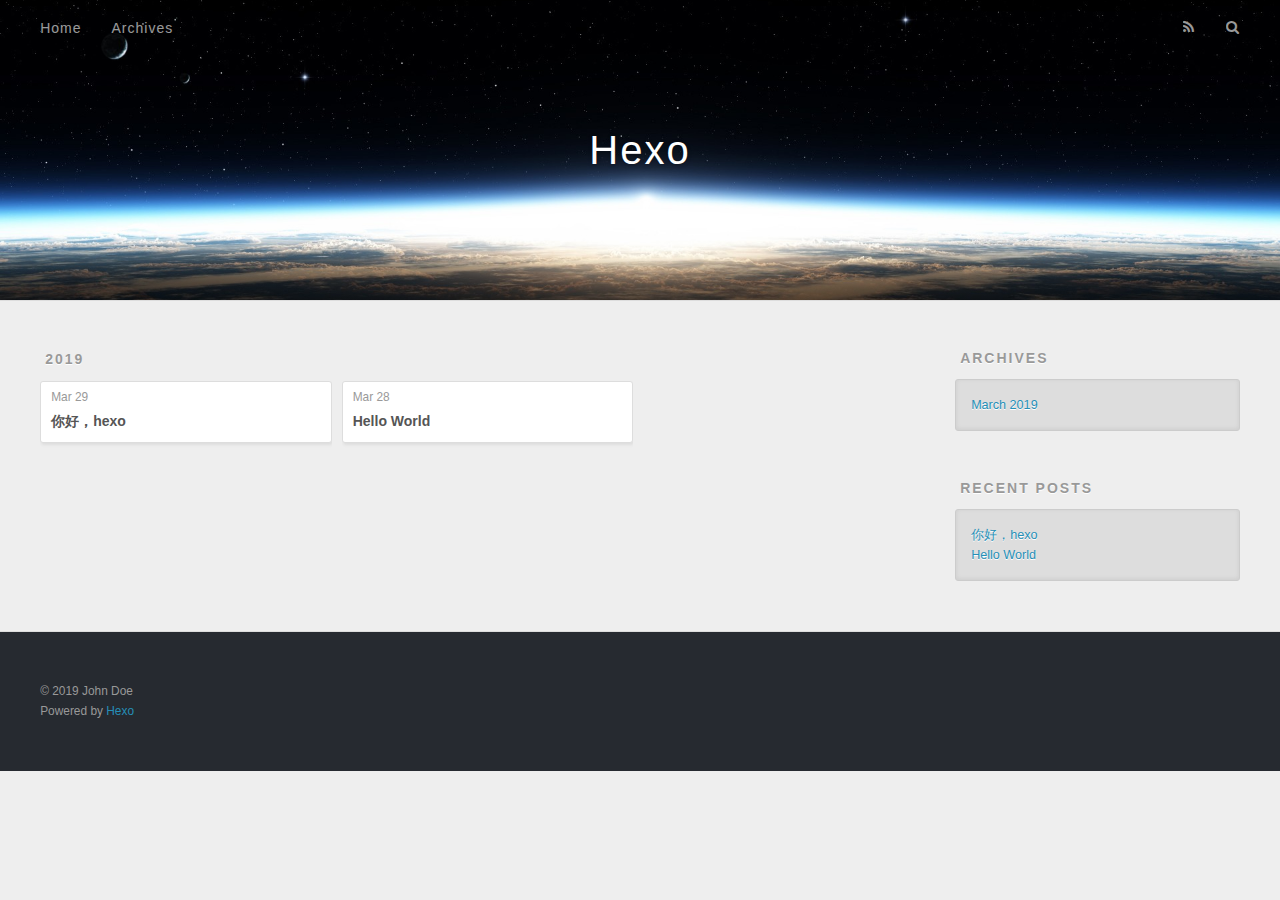
==== archives/index.html @ 13bd8e8a "Site updated: 2019-03-29 11:46:07" ====
<!DOCTYPE html>
<html>
<head><meta name="generator" content="Hexo 3.8.0">
  <meta charset="utf-8">
  

  
  <title>Archives | Hexo</title>
  <meta name="viewport" content="width=device-width, initial-scale=1, maximum-scale=1">
  <meta property="og:type" content="website">
<meta property="og:title" content="Hexo">
<meta property="og:url" content="http://yoursite.com/archives/index.html">
<meta property="og:site_name" content="Hexo">
<meta property="og:locale" content="default">
<meta name="twitter:card" content="summary">
<meta name="twitter:title" content="Hexo">
  
    <link rel="alternate" href="/atom.xml" title="Hexo" type="application/atom+xml">
  
  
    <link rel="icon" href="/favicon.png">
  
  
    <link href="//fonts.googleapis.com/css?family=Source+Code+Pro" rel="stylesheet" type="text/css">
  
  <link rel="stylesheet" href="/css/style.css">
</head>
</html>
<body>
  <div id="container">
    <div id="wrap">
      <header id="header">
  <div id="banner"></div>
  <div id="header-outer" class="outer">
    <div id="header-title" class="inner">
      <h1 id="logo-wrap">
        <a href="/" id="logo">Hexo</a>
      </h1>
      
    </div>
    <div id="header-inner" class="inner">
      <nav id="main-nav">
        <a id="main-nav-toggle" class="nav-icon"></a>
        
          <a class="main-nav-link" href="/">Home</a>
        
          <a class="main-nav-link" href="/archives">Archives</a>
        
      </nav>
      <nav id="sub-nav">
        
          <a id="nav-rss-link" class="nav-icon" href="/atom.xml" title="RSS Feed"></a>
        
        <a id="nav-search-btn" class="nav-icon" title="Search"></a>
      </nav>
      <div id="search-form-wrap">
        <form action="//google.com/search" method="get" accept-charset="UTF-8" class="search-form"><input type="search" name="q" class="search-form-input" placeholder="Search"><button type="submit" class="search-form-submit">&#xF002;</button><input type="hidden" name="sitesearch" value="http://yoursite.com"></form>
      </div>
    </div>
  </div>
</header>
      <div class="outer">
        <section id="main">
  
  
    
    
      
      
      <section class="archives-wrap">
        <div class="archive-year-wrap">
          <a href="/archives/2019" class="archive-year">2019</a>
        </div>
        <div class="archives">
    
    <article class="archive-article archive-type-post">
  <div class="archive-article-inner">
    <header class="archive-article-header">
      <a href="/2019/03/29/你好，hexo/" class="archive-article-date">
  <time datetime="2019-03-29T03:44:05.000Z" itemprop="datePublished">Mar 29</time>
</a>
      
  
    <h1 itemprop="name">
      <a class="archive-article-title" href="/2019/03/29/你好，hexo/">你好，hexo</a>
    </h1>
  

    </header>
  </div>
</article>
  
    
    
    <article class="archive-article archive-type-post">
  <div class="archive-article-inner">
    <header class="archive-article-header">
      <a href="/2019/03/28/hello-world/" class="archive-article-date">
  <time datetime="2019-03-28T15:41:12.557Z" itemprop="datePublished">Mar 28</time>
</a>
      
  
    <h1 itemprop="name">
      <a class="archive-article-title" href="/2019/03/28/hello-world/">Hello World</a>
    </h1>
  

    </header>
  </div>
</article>
  
  
    </div></section>
  


</section>
        
          <aside id="sidebar">
  
    

  
    

  
    
  
    
  <div class="widget-wrap">
    <h3 class="widget-title">Archives</h3>
    <div class="widget">
      <ul class="archive-list"><li class="archive-list-item"><a class="archive-list-link" href="/archives/2019/03/">March 2019</a></li></ul>
    </div>
  </div>


  
    
  <div class="widget-wrap">
    <h3 class="widget-title">Recent Posts</h3>
    <div class="widget">
      <ul>
        
          <li>
            <a href="/2019/03/29/你好，hexo/">你好，hexo</a>
          </li>
        
          <li>
            <a href="/2019/03/28/hello-world/">Hello World</a>
          </li>
        
      </ul>
    </div>
  </div>

  
</aside>
        
      </div>
      <footer id="footer">
  
  <div class="outer">
    <div id="footer-info" class="inner">
      &copy; 2019 John Doe<br>
      Powered by <a href="http://hexo.io/" target="_blank">Hexo</a>
    </div>
  </div>
</footer>
    </div>
    <nav id="mobile-nav">
  
    <a href="/" class="mobile-nav-link">Home</a>
  
    <a href="/archives" class="mobile-nav-link">Archives</a>
  
</nav>
    

<script src="//ajax.googleapis.com/ajax/libs/jquery/2.0.3/jquery.min.js"></script>


  <link rel="stylesheet" href="/fancybox/jquery.fancybox.css">
  <script src="/fancybox/jquery.fancybox.pack.js"></script>


<script src="/js/script.js"></script>



  </div>
</body>
</html>
---- css/style.css ----
body {
  width: 100%;
}
body:before,
body:after {
  content: "";
  display: table;
}
body:after {
  clear: both;
}
html,
body,
div,
span,
applet,
object,
iframe,
h1,
h2,
h3,
h4,
h5,
h6,
p,
blockquote,
pre,
a,
abbr,
acronym,
address,
big,
cite,
code,
del,
dfn,
em,
img,
ins,
kbd,
q,
s,
samp,
small,
strike,
strong,
sub,
sup,
tt,
var,
dl,
dt,
dd,
ol,
ul,
li,
fieldset,
form,
label,
legend,
table,
caption,
tbody,
tfoot,
thead,
tr,
th,
td {
  margin: 0;
  padding: 0;
  border: 0;
  outline: 0;
  font-weight: inherit;
  font-style: inherit;
  font-family: inherit;
  font-size: 100%;
  vertical-align: baseline;
}
body {
  line-height: 1;
  color: #000;
  background: #fff;
}
ol,
ul {
  list-style: none;
}
table {
  border-collapse: separate;
  border-spacing: 0;
  vertical-align: middle;
}
caption,
th,
td {
  text-align: left;
  font-weight: normal;
  vertical-align: middle;
}
a img {
  border: none;
}
input,
button {
  margin: 0;
  padding: 0;
}
input::-moz-focus-inner,
button::-moz-focus-inner {
  border: 0;
  padding: 0;
}
@font-face {
  font-family: FontAwesome;
  font-style: normal;
  font-weight: normal;
  src: url("fonts/fontawesome-webfont.eot?v=#4.0.3");
  src: url("fonts/fontawesome-webfont.eot?#iefix&v=#4.0.3") format("embedded-opentype"), url("fonts/fontawesome-webfont.woff?v=#4.0.3") format("woff"), url("fonts/fontawesome-webfont.ttf?v=#4.0.3") format("truetype"), url("fonts/fontawesome-webfont.svg#fontawesomeregular?v=#4.0.3") format("svg");
}
html,
body,
#container {
  height: 100%;
}
body {
  background: #eee;
  font: 14px -apple-system, BlinkMacSystemFont, "Segoe UI", "Roboto", "Oxygen", "Ubuntu", "Cantarell", "Fira Sans", "Droid Sans", "Helvetica Neue", sans-serif;
  -webkit-text-size-adjust: 100%;
}
.outer {
  max-width: 1220px;
  margin: 0 auto;
  padding: 0 20px;
}
.outer:before,
.outer:after {
  content: "";
  display: table;
}
.outer:after {
  clear: both;
}
.inner {
  display: inline;
  float: left;
  width: 98.33333333333333%;
  margin: 0 0.833333333333333%;
}
.left,
.alignleft {
  float: left;
}
.right,
.alignright {
  float: right;
}
.clear {
  clear: both;
}
#container {
  position: relative;
}
.mobile-nav-on {
  overflow: hidden;
}
#wrap {
  height: 100%;
  width: 100%;
  position: absolute;
  top: 0;
  left: 0;
  -webkit-transition: 0.2s ease-out;
  -moz-transition: 0.2s ease-out;
  -ms-transition: 0.2s ease-out;
  transition: 0.2s ease-out;
  z-index: 1;
  background: #eee;
}
.mobile-nav-on #wrap {
  left: 280px;
}
@media screen and (min-width: 768px) {
  #main {
    display: inline;
    float: left;
    width: 73.33333333333333%;
    margin: 0 0.833333333333333%;
  }
}
.article-date,
.article-category-link,
.archive-year,
.widget-title {
  text-decoration: none;
  text-transform: uppercase;
  letter-spacing: 2px;
  color: #999;
  margin-bottom: 1em;
  margin-left: 5px;
  line-height: 1em;
  text-shadow: 0 1px #fff;
  font-weight: bold;
}
.article-inner,
.archive-article-inner {
  background: #fff;
  -webkit-box-shadow: 1px 2px 3px #ddd;
  box-shadow: 1px 2px 3px #ddd;
  border: 1px solid #ddd;
  border-radius: 3px;
}
.article-entry h1,
.widget h1 {
  font-size: 2em;
}
.article-entry h2,
.widget h2 {
  font-size: 1.5em;
}
.article-entry h3,
.widget h3 {
  font-size: 1.3em;
}
.article-entry h4,
.widget h4 {
  font-size: 1.2em;
}
.article-entry h5,
.widget h5 {
  font-size: 1em;
}
.article-entry h6,
.widget h6 {
  font-size: 1em;
  color: #999;
}
.article-entry hr,
.widget hr {
  border: 1px dashed #ddd;
}
.article-entry strong,
.widget strong {
  font-weight: bold;
}
.article-entry em,
.widget em,
.article-entry cite,
.widget cite {
  font-style: italic;
}
.article-entry sup,
.widget sup,
.article-entry sub,
.widget sub {
  font-size: 0.75em;
  line-height: 0;
  position: relative;
  vertical-align: baseline;
}
.article-entry sup,
.widget sup {
  top: -0.5em;
}
.article-entry sub,
.widget sub {
  bottom: -0.2em;
}
.article-entry small,
.widget small {
  font-size: 0.85em;
}
.article-entry acronym,
.widget acronym,
.article-entry abbr,
.widget abbr {
  border-bottom: 1px dotted;
}
.article-entry ul,
.widget ul,
.article-entry ol,
.widget ol,
.article-entry dl,
.widget dl {
  margin: 0 20px;
  line-height: 1.6em;
}
.article-entry ul ul,
.widget ul ul,
.article-entry ol ul,
.widget ol ul,
.article-entry ul ol,
.widget ul ol,
.article-entry ol ol,
.widget ol ol {
  margin-top: 0;
  margin-bottom: 0;
}
.article-entry ul,
.widget ul {
  list-style: disc;
}
.article-entry ol,
.widget ol {
  list-style: decimal;
}
.article-entry dt,
.widget dt {
  font-weight: bold;
}
#header {
  height: 300px;
  position: relative;
  border-bottom: 1px solid #ddd;
}
#header:before,
#header:after {
  content: "";
  position: absolute;
  left: 0;
  right: 0;
  height: 40px;
}
#header:before {
  top: 0;
  background: -webkit-linear-gradient(rgba(0,0,0,0.2), transparent);
  background: -moz-linear-gradient(rgba(0,0,0,0.2), transparent);
  background: -ms-linear-gradient(rgba(0,0,0,0.2), transparent);
  background: linear-gradient(rgba(0,0,0,0.2), transparent);
}
#header:after {
  bottom: 0;
  background: -webkit-linear-gradient(transparent, rgba(0,0,0,0.2));
  background: -moz-linear-gradient(transparent, rgba(0,0,0,0.2));
  background: -ms-linear-gradient(transparent, rgba(0,0,0,0.2));
  background: linear-gradient(transparent, rgba(0,0,0,0.2));
}
#header-outer {
  height: 100%;
  position: relative;
}
#header-inner {
  position: relative;
  overflow: hidden;
}
#banner {
  position: absolute;
  top: 0;
  left: 0;
  width: 100%;
  height: 100%;
  background: url("images/banner.jpg") center #000;
  -webkit-background-size: cover;
  -moz-background-size: cover;
  background-size: cover;
  z-index: -1;
}
#header-title {
  text-align: center;
  height: 40px;
  position: absolute;
  top: 50%;
  left: 0;
  margin-top: -20px;
}
#logo,
#subtitle {
  text-decoration: none;
  color: #fff;
  font-weight: 300;
  text-shadow: 0 1px 4px rgba(0,0,0,0.3);
}
#logo {
  font-size: 40px;
  line-height: 40px;
  letter-spacing: 2px;
}
#subtitle {
  font-size: 16px;
  line-height: 16px;
  letter-spacing: 1px;
}
#subtitle-wrap {
  margin-top: 16px;
}
#main-nav {
  float: left;
  margin-left: -15px;
}
.nav-icon,
.main-nav-link {
  float: left;
  color: #fff;
  opacity: 0.6;
  text-decoration: none;
  text-shadow: 0 1px rgba(0,0,0,0.2);
  -webkit-transition: opacity 0.2s;
  -moz-transition: opacity 0.2s;
  -ms-transition: opacity 0.2s;
  transition: opacity 0.2s;
  display: block;
  padding: 20px 15px;
}
.nav-icon:hover,
.main-nav-link:hover {
  opacity: 1;
}
.nav-icon {
  font-family: FontAwesome;
  text-align: center;
  font-size: 14px;
  width: 14px;
  height: 14px;
  padding: 20px 15px;
  position: relative;
  cursor: pointer;
}
.main-nav-link {
  font-weight: 300;
  letter-spacing: 1px;
}
@media screen and (max-width: 479px) {
  .main-nav-link {
    display: none;
  }
}
#main-nav-toggle {
  display: none;
}
#main-nav-toggle:before {
  content: "\f0c9";
}
@media screen and (max-width: 479px) {
  #main-nav-toggle {
    display: block;
  }
}
#sub-nav {
  float: right;
  margin-right: -15px;
}
#nav-rss-link:before {
  content: "\f09e";
}
#nav-search-btn:before {
  content: "\f002";
}
#search-form-wrap {
  position: absolute;
  top: 15px;
  width: 150px;
  height: 30px;
  right: -150px;
  opacity: 0;
  -webkit-transition: 0.2s ease-out;
  -moz-transition: 0.2s ease-out;
  -ms-transition: 0.2s ease-out;
  transition: 0.2s ease-out;
}
#search-form-wrap.on {
  opacity: 1;
  right: 0;
}
@media screen and (max-width: 479px) {
  #search-form-wrap {
    width: 100%;
    right: -100%;
  }
}
.search-form {
  position: absolute;
  top: 0;
  left: 0;
  right: 0;
  background: #fff;
  padding: 5px 15px;
  border-radius: 15px;
  -webkit-box-shadow: 0 0 10px rgba(0,0,0,0.3);
  box-shadow: 0 0 10px rgba(0,0,0,0.3);
}
.search-form-input {
  border: none;
  background: none;
  color: #555;
  width: 100%;
  font: 13px -apple-system, BlinkMacSystemFont, "Segoe UI", "Roboto", "Oxygen", "Ubuntu", "Cantarell", "Fira Sans", "Droid Sans", "Helvetica Neue", sans-serif;
  outline: none;
}
.search-form-input::-webkit-search-results-decoration,
.search-form-input::-webkit-search-cancel-button {
  -webkit-appearance: none;
}
.search-form-submit {
  position: absolute;
  top: 50%;
  right: 10px;
  margin-top: -7px;
  font: 13px FontAwesome;
  border: none;
  background: none;
  color: #bbb;
  cursor: pointer;
}
.search-form-submit:hover,
.search-form-submit:focus {
  color: #777;
}
.article {
  margin: 50px 0;
}
.article-inner {
  overflow: hidden;
}
.article-meta:before,
.article-meta:after {
  content: "";
  display: table;
}
.article-meta:after {
  clear: both;
}
.article-date {
  float: left;
}
.article-category {
  float: left;
  line-height: 1em;
  color: #ccc;
  text-shadow: 0 1px #fff;
  margin-left: 8px;
}
.article-category:before {
  content: "\2022";
}
.article-category-link {
  margin: 0 12px 1em;
}
.article-header {
  padding: 20px 20px 0;
}
.article-title {
  text-decoration: none;
  font-size: 2em;
  font-weight: bold;
  color: #555;
  line-height: 1.1em;
  -webkit-transition: color 0.2s;
  -moz-transition: color 0.2s;
  -ms-transition: color 0.2s;
  transition: color 0.2s;
}
a.article-title:hover {
  color: #258fb8;
}
.article-entry {
  color: #555;
  padding: 0 20px;
}
.article-entry:before,
.article-entry:after {
  content: "";
  display: table;
}
.article-entry:after {
  clear: both;
}
.article-entry p,
.article-entry table {
  line-height: 1.6em;
  margin: 1.6em 0;
}
.article-entry h1,
.article-entry h2,
.article-entry h3,
.article-entry h4,
.article-entry h5,
.article-entry h6 {
  font-weight: bold;
}
.article-entry h1,
.article-entry h2,
.article-entry h3,
.article-entry h4,
.article-entry h5,
.article-entry h6 {
  line-height: 1.1em;
  margin: 1.1em 0;
}
.article-entry a {
  color: #258fb8;
  text-decoration: none;
}
.article-entry a:hover {
  text-decoration: underline;
}
.article-entry ul,
.article-entry ol,
.article-entry dl {
  margin-top: 1.6em;
  margin-bottom: 1.6em;
}
.article-entry img,
.article-entry video {
  max-width: 100%;
  height: auto;
  display: block;
  margin: auto;
}
.article-entry iframe {
  border: none;
}
.article-entry table {
  width: 100%;
  border-collapse: collapse;
  border-spacing: 0;
}
.article-entry th {
  font-weight: bold;
  border-bottom: 3px solid #ddd;
  padding-bottom: 0.5em;
}
.article-entry td {
  border-bottom: 1px solid #ddd;
  padding: 10px 0;
}
.article-entry blockquote {
  font-family: Georgia, "Times New Roman", serif;
  font-size: 1.4em;
  margin: 1.6em 20px;
  text-align: center;
}
.article-entry blockquote footer {
  font-size: 14px;
  margin: 1.6em 0;
  font-family: -apple-system, BlinkMacSystemFont, "Segoe UI", "Roboto", "Oxygen", "Ubuntu", "Cantarell", "Fira Sans", "Droid Sans", "Helvetica Neue", sans-serif;
}
.article-entry blockquote footer cite:before {
  content: "—";
  padding: 0 0.5em;
}
.article-entry .pullquote {
  text-align: left;
  width: 45%;
  margin: 0;
}
.article-entry .pullquote.left {
  margin-left: 0.5em;
  margin-right: 1em;
}
.article-entry .pullquote.right {
  margin-right: 0.5em;
  margin-left: 1em;
}
.article-entry .caption {
  color: #999;
  display: block;
  font-size: 0.9em;
  margin-top: 0.5em;
  position: relative;
  text-align: center;
}
.article-entry .video-container {
  position: relative;
  padding-top: 56.25%;
  height: 0;
  overflow: hidden;
}
.article-entry .video-container iframe,
.article-entry .video-container object,
.article-entry .video-container embed {
  position: absolute;
  top: 0;
  left: 0;
  width: 100%;
  height: 100%;
  margin-top: 0;
}
.article-more-link a {
  display: inline-block;
  line-height: 1em;
  padding: 6px 15px;
  border-radius: 15px;
  background: #eee;
  color: #999;
  text-shadow: 0 1px #fff;
  text-decoration: none;
}
.article-more-link a:hover {
  background: #258fb8;
  color: #fff;
  text-decoration: none;
  text-shadow: 0 1px #1e7293;
}
.article-footer {
  font-size: 0.85em;
  line-height: 1.6em;
  border-top: 1px solid #ddd;
  padding-top: 1.6em;
  margin: 0 20px 20px;
}
.article-footer:before,
.article-footer:after {
  content: "";
  display: table;
}
.article-footer:after {
  clear: both;
}
.article-footer a {
  color: #999;
  text-decoration: none;
}
.article-footer a:hover {
  color: #555;
}
.article-tag-list-item {
  float: left;
  margin-right: 10px;
}
.article-tag-list-link:before {
  content: "#";
}
.article-comment-link {
  float: right;
}
.article-comment-link:before {
  content: "\f075";
  font-family: FontAwesome;
  padding-right: 8px;
}
.article-share-link {
  cursor: pointer;
  float: right;
  margin-left: 20px;
}
.article-share-link:before {
  content: "\f064";
  font-family: FontAwesome;
  padding-right: 6px;
}
#article-nav {
  position: relative;
}
#article-nav:before,
#article-nav:after {
  content: "";
  display: table;
}
#article-nav:after {
  clear: both;
}
@media screen and (min-width: 768px) {
  #article-nav {
    margin: 50px 0;
  }
  #article-nav:before {
    width: 8px;
    height: 8px;
    position: absolute;
    top: 50%;
    left: 50%;
    margin-top: -4px;
    margin-left: -4px;
    content: "";
    border-radius: 50%;
    background: #ddd;
    -webkit-box-shadow: 0 1px 2px #fff;
    box-shadow: 0 1px 2px #fff;
  }
}
.article-nav-link-wrap {
  text-decoration: none;
  text-shadow: 0 1px #fff;
  color: #999;
  -webkit-box-sizing: border-box;
  -moz-box-sizing: border-box;
  box-sizing: border-box;
  margin-top: 50px;
  text-align: center;
  display: block;
}
.article-nav-link-wrap:hover {
  color: #555;
}
@media screen and (min-width: 768px) {
  .article-nav-link-wrap {
    width: 50%;
    margin-top: 0;
  }
}
@media screen and (min-width: 768px) {
  #article-nav-newer {
    float: left;
    text-align: right;
    padding-right: 20px;
  }
}
@media screen and (min-width: 768px) {
  #article-nav-older {
    float: right;
    text-align: left;
    padding-left: 20px;
  }
}
.article-nav-caption {
  text-transform: uppercase;
  letter-spacing: 2px;
  color: #ddd;
  line-height: 1em;
  font-weight: bold;
}
#article-nav-newer .article-nav-caption {
  margin-right: -2px;
}
.article-nav-title {
  font-size: 0.85em;
  line-height: 1.6em;
  margin-top: 0.5em;
}
.article-share-box {
  position: absolute;
  display: none;
  background: #fff;
  -webkit-box-shadow: 1px 2px 10px rgba(0,0,0,0.2);
  box-shadow: 1px 2px 10px rgba(0,0,0,0.2);
  border-radius: 3px;
  margin-left: -145px;
  overflow: hidden;
  z-index: 1;
}
.article-share-box.on {
  display: block;
}
.article-share-input {
  width: 100%;
  background: none;
  -webkit-box-sizing: border-box;
  -moz-box-sizing: border-box;
  box-sizing: border-box;
  font: 14px -apple-system, BlinkMacSystemFont, "Segoe UI", "Roboto", "Oxygen", "Ubuntu", "Cantarell", "Fira Sans", "Droid Sans", "Helvetica Neue", sans-serif;
  padding: 0 15px;
  color: #555;
  outline: none;
  border: 1px solid #ddd;
  border-radius: 3px 3px 0 0;
  height: 36px;
  line-height: 36px;
}
.article-share-links {
  background: #eee;
}
.article-share-links:before,
.article-share-links:after {
  content: "";
  display: table;
}
.article-share-links:after {
  clear: both;
}
.article-share-twitter,
.article-share-facebook,
.article-share-pinterest,
.article-share-google {
  width: 50px;
  height: 36px;
  display: block;
  float: left;
  position: relative;
  color: #999;
  text-shadow: 0 1px #fff;
}
.article-share-twitter:before,
.article-share-facebook:before,
.article-share-pinterest:before,
.article-share-google:before {
  font-size: 20px;
  font-family: FontAwesome;
  width: 20px;
  height: 20px;
  position: absolute;
  top: 50%;
  left: 50%;
  margin-top: -10px;
  margin-left: -10px;
  text-align: center;
}
.article-share-twitter:hover,
.article-share-facebook:hover,
.article-share-pinterest:hover,
.article-share-google:hover {
  color: #fff;
}
.article-share-twitter:before {
  content: "\f099";
}
.article-share-twitter:hover {
  background: #00aced;
  text-shadow: 0 1px #008abe;
}
.article-share-facebook:before {
  content: "\f09a";
}
.article-share-facebook:hover {
  background: #3b5998;
  text-shadow: 0 1px #2f477a;
}
.article-share-pinterest:before {
  content: "\f0d2";
}
.article-share-pinterest:hover {
  background: #cb2027;
  text-shadow: 0 1px #a21a1f;
}
.article-share-google:before {
  content: "\f0d5";
}
.article-share-google:hover {
  background: #dd4b39;
  text-shadow: 0 1px #be3221;
}
.article-gallery {
  background: #000;
  position: relative;
}
.article-gallery-photos {
  position: relative;
  overflow: hidden;
}
.article-gallery-img {
  display: none;
  max-width: 100%;
}
.article-gallery-img:first-child {
  display: block;
}
.article-gallery-img.loaded {
  position: absolute;
  display: block;
}
.article-gallery-img img {
  display: block;
  max-width: 100%;
  margin: 0 auto;
}
#comments {
  background: #fff;
  -webkit-box-shadow: 1px 2px 3px #ddd;
  box-shadow: 1px 2px 3px #ddd;
  padding: 20px;
  border: 1px solid #ddd;
  border-radius: 3px;
  margin: 50px 0;
}
#comments a {
  color: #258fb8;
}
.archives-wrap {
  margin: 50px 0;
}
.archives:before,
.archives:after {
  content: "";
  display: table;
}
.archives:after {
  clear: both;
}
.archive-year-wrap {
  margin-bottom: 1em;
}
.archives {
  -webkit-column-gap: 10px;
  -moz-column-gap: 10px;
  column-gap: 10px;
}
@media screen and (min-width: 480px) and (max-width: 767px) {
  .archives {
    -webkit-column-count: 2;
    -moz-column-count: 2;
    column-count: 2;
  }
}
@media screen and (min-width: 768px) {
  .archives {
    -webkit-column-count: 3;
    -moz-column-count: 3;
    column-count: 3;
  }
}
.archive-article {
  -webkit-column-break-inside: avoid;
  page-break-inside: avoid;
  overflow: hidden;
  break-inside: avoid-column;
}
.archive-article-inner {
  padding: 10px;
  margin-bottom: 15px;
}
.archive-article-title {
  text-decoration: none;
  font-weight: bold;
  color: #555;
  -webkit-transition: color 0.2s;
  -moz-transition: color 0.2s;
  -ms-transition: color 0.2s;
  transition: color 0.2s;
  line-height: 1.6em;
}
.archive-article-title:hover {
  color: #258fb8;
}
.archive-article-footer {
  margin-top: 1em;
}
.archive-article-date {
  color: #999;
  text-decoration: none;
  font-size: 0.85em;
  line-height: 1em;
  margin-bottom: 0.5em;
  display: block;
}
#page-nav {
  margin: 50px auto;
  background: #fff;
  -webkit-box-shadow: 1px 2px 3px #ddd;
  box-shadow: 1px 2px 3px #ddd;
  border: 1px solid #ddd;
  border-radius: 3px;
  text-align: center;
  color: #999;
  overflow: hidden;
}
#page-nav:before,
#page-nav:after {
  content: "";
  display: table;
}
#page-nav:after {
  clear: both;
}
#page-nav a,
#page-nav span {
  padding: 10px 20px;
  line-height: 1;
  height: 2ex;
}
#page-nav a {
  color: #999;
  text-decoration: none;
}
#page-nav a:hover {
  background: #999;
  color: #fff;
}
#page-nav .prev {
  float: left;
}
#page-nav .next {
  float: right;
}
#page-nav .page-number {
  display: inline-block;
}
@media screen and (max-width: 479px) {
  #page-nav .page-number {
    display: none;
  }
}
#page-nav .current {
  color: #555;
  font-weight: bold;
}
#page-nav .space {
  color: #ddd;
}
#footer {
  background: #262a30;
  padding: 50px 0;
  border-top: 1px solid #ddd;
  color: #999;
}
#footer a {
  color: #258fb8;
  text-decoration: none;
}
#footer a:hover {
  text-decoration: underline;
}
#footer-info {
  line-height: 1.6em;
  font-size: 0.85em;
}
.article-entry pre,
.article-entry .highlight {
  background: #2d2d2d;
  margin: 0 -20px;
  padding: 15px 20px;
  border-style: solid;
  border-color: #ddd;
  border-width: 1px 0;
  overflow: auto;
  color: #ccc;
  line-height: 22.400000000000002px;
}
.article-entry .highlight .gutter pre,
.article-entry .gist .gist-file .gist-data .line-numbers {
  color: #666;
  font-size: 0.85em;
}
.article-entry pre,
.article-entry code {
  font-family: "Source Code Pro", Consolas, Monaco, Menlo, Consolas, monospace;
}
.article-entry code {
  background: #eee;
  text-shadow: 0 1px #fff;
  padding: 0 0.3em;
}
.article-entry pre code {
  background: none;
  text-shadow: none;
  padding: 0;
}
.article-entry .highlight pre {
  border: none;
  margin: 0;
  padding: 0;
}
.article-entry .highlight table {
  margin: 0;
  width: auto;
}
.article-entry .highlight td {
  border: none;
  padding: 0;
}
.article-entry .highlight figcaption {
  font-size: 0.85em;
  color: #999;
  line-height: 1em;
  margin-bottom: 1em;
}
.article-entry .highlight figcaption:before,
.article-entry .highlight figcaption:after {
  content: "";
  display: table;
}
.article-entry .highlight figcaption:after {
  clear: both;
}
.article-entry .highlight figcaption a {
  float: right;
}
.article-entry .highlight .gutter pre {
  text-align: right;
  padding-right: 20px;
}
.article-entry .highlight .line {
  height: 22.400000000000002px;
}
.article-entry .highlight .line.marked {
  background: #515151;
}
.article-entry .gist {
  margin: 0 -20px;
  border-style: solid;
  border-color: #ddd;
  border-width: 1px 0;
  background: #2d2d2d;
  padding: 15px 20px 15px 0;
}
.article-entry .gist .gist-file {
  border: none;
  font-family: "Source Code Pro", Consolas, Monaco, Menlo, Consolas, monospace;
  margin: 0;
}
.article-entry .gist .gist-file .gist-data {
  background: none;
  border: none;
}
.article-entry .gist .gist-file .gist-data .line-numbers {
  background: none;
  border: none;
  padding: 0 20px 0 0;
}
.article-entry .gist .gist-file .gist-data .line-data {
  padding: 0 !important;
}
.article-entry .gist .gist-file .highlight {
  margin: 0;
  padding: 0;
  border: none;
}
.article-entry .gist .gist-file .gist-meta {
  background: #2d2d2d;
  color: #999;
  font: 0.85em -apple-system, BlinkMacSystemFont, "Segoe UI", "Roboto", "Oxygen", "Ubuntu", "Cantarell", "Fira Sans", "Droid Sans", "Helvetica Neue", sans-serif;
  text-shadow: 0 0;
  padding: 0;
  margin-top: 1em;
  margin-left: 20px;
}
.article-entry .gist .gist-file .gist-meta a {
  color: #258fb8;
  font-weight: normal;
}
.article-entry .gist .gist-file .gist-meta a:hover {
  text-decoration: underline;
}
pre .comment,
pre .title {
  color: #999;
}
pre .variable,
pre .attribute,
pre .tag,
pre .regexp,
pre .ruby .constant,
pre .xml .tag .title,
pre .xml .pi,
pre .xml .doctype,
pre .html .doctype,
pre .css .id,
pre .css .class,
pre .css .pseudo {
  color: #f2777a;
}
pre .number,
pre .preprocessor,
pre .built_in,
pre .literal,
pre .params,
pre .constant {
  color: #f99157;
}
pre .class,
pre .ruby .class .title,
pre .css .rules .attribute {
  color: #9c9;
}
pre .string,
pre .value,
pre .inheritance,
pre .header,
pre .ruby .symbol,
pre .xml .cdata {
  color: #9c9;
}
pre .css .hexcolor {
  color: #6cc;
}
pre .function,
pre .python .decorator,
pre .python .title,
pre .ruby .function .title,
pre .ruby .title .keyword,
pre .perl .sub,
pre .javascript .title,
pre .coffeescript .title {
  color: #69c;
}
pre .keyword,
pre .javascript .function {
  color: #c9c;
}
@media screen and (max-width: 479px) {
  #mobile-nav {
    position: absolute;
    top: 0;
    left: 0;
    width: 280px;
    height: 100%;
    background: #191919;
    border-right: 1px solid #fff;
  }
}
@media screen and (max-width: 479px) {
  .mobile-nav-link {
    display: block;
    color: #999;
    text-decoration: none;
    padding: 15px 20px;
    font-weight: bold;
  }
  .mobile-nav-link:hover {
    color: #fff;
  }
}
@media screen and (min-width: 768px) {
  #sidebar {
    display: inline;
    float: left;
    width: 23.333333333333332%;
    margin: 0 0.833333333333333%;
  }
}
.widget-wrap {
  margin: 50px 0;
}
.widget {
  color: #777;
  text-shadow: 0 1px #fff;
  background: #ddd;
  -webkit-box-shadow: 0 -1px 4px #ccc inset;
  box-shadow: 0 -1px 4px #ccc inset;
  border: 1px solid #ccc;
  padding: 15px;
  border-radius: 3px;
}
.widget a {
  color: #258fb8;
  text-decoration: none;
}
.widget a:hover {
  text-decoration: underline;
}
.widget ul ul,
.widget ol ul,
.widget dl ul,
.widget ul ol,
.widget ol ol,
.widget dl ol,
.widget ul dl,
.widget ol dl,
.widget dl dl {
  margin-left: 15px;
  list-style: disc;
}
.widget {
  line-height: 1.6em;
  word-wrap: break-word;
  font-size: 0.9em;
}
.widget ul,
.widget ol {
  list-style: none;
  margin: 0;
}
.widget ul ul,
.widget ol ul,
.widget ul ol,
.widget ol ol {
  margin: 0 20px;
}
.widget ul ul,
.widget ol ul {
  list-style: disc;
}
.widget ul ol,
.widget ol ol {
  list-style: decimal;
}
.category-list-count,
.tag-list-count,
.archive-list-count {
  padding-left: 5px;
  color: #999;
  font-size: 0.85em;
}
.category-list-count:before,
.tag-list-count:before,
.archive-list-count:before {
  content: "(";
}
.category-list-count:after,
.tag-list-count:after,
.archive-list-count:after {
  content: ")";
}
.tagcloud a {
  margin-right: 5px;
  display: inline-block;
}
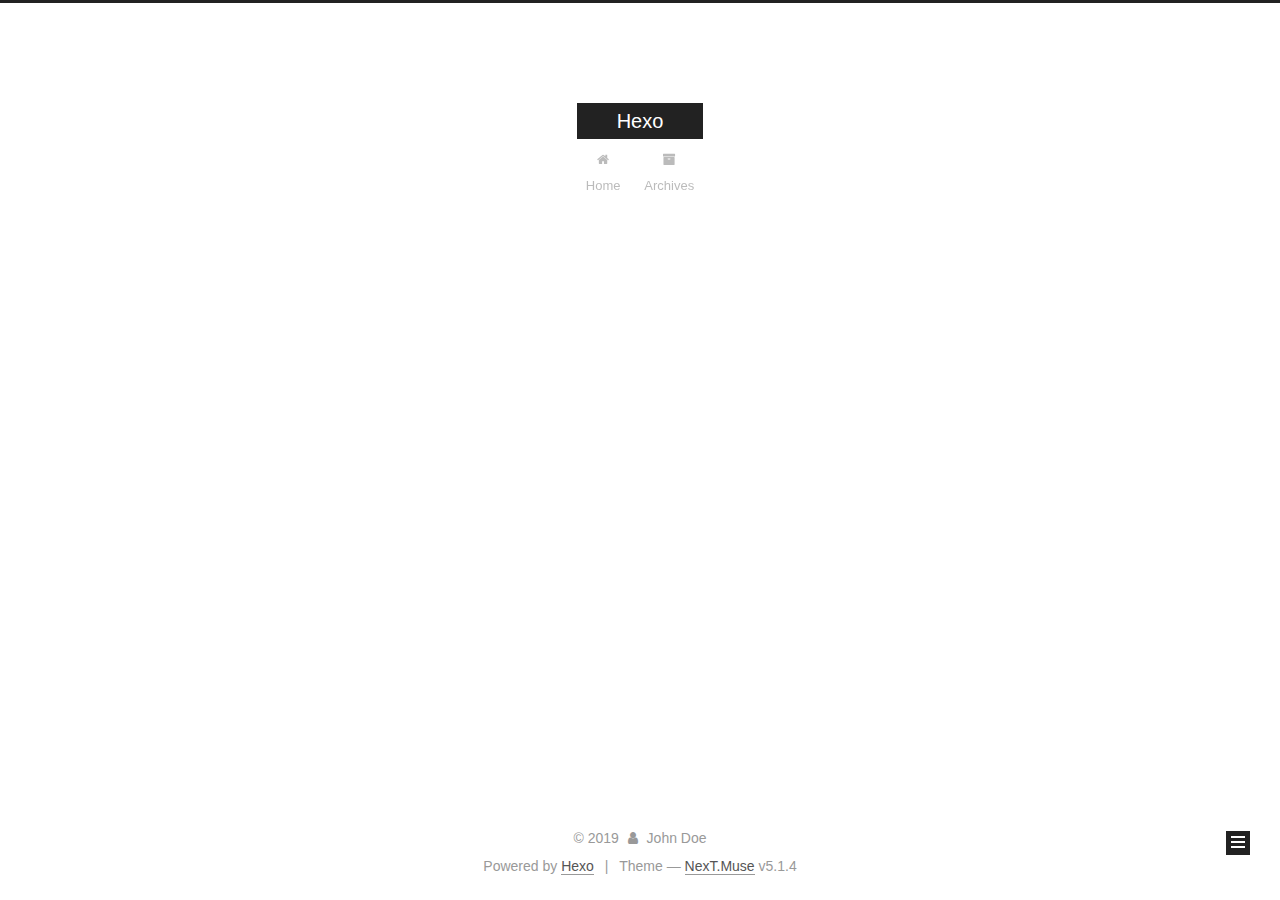
==== commit dbdca900: "Site updated: 2019-03-29 13:47:15" ====
--- a/archives/index.html
+++ b/archives/index.html
@@ -1,193 +1,584 @@
 <!DOCTYPE html>
-<html>
+
+
+
+  
+
+
+<html class="theme-next muse use-motion" lang>
 <head><meta name="generator" content="Hexo 3.8.0">
-  <meta charset="utf-8">
-  
-
-  
-  <title>Archives | Hexo</title>
-  <meta name="viewport" content="width=device-width, initial-scale=1, maximum-scale=1">
-  <meta property="og:type" content="website">
+  <meta charset="UTF-8">
+<meta http-equiv="X-UA-Compatible" content="IE=edge">
+<meta name="viewport" content="width=device-width, initial-scale=1, maximum-scale=1">
+<meta name="theme-color" content="#222">
+
+
+
+
+
+
+
+
+
+<meta http-equiv="Cache-Control" content="no-transform">
+<meta http-equiv="Cache-Control" content="no-siteapp">
+
+
+
+
+
+
+
+
+
+
+
+
+
+
+
+
+  
+  
+  <link href="/lib/fancybox/source/jquery.fancybox.css?v=2.1.5" rel="stylesheet" type="text/css">
+
+
+
+
+
+
+
+<link href="/lib/font-awesome/css/font-awesome.min.css?v=4.6.2" rel="stylesheet" type="text/css">
+
+<link href="/css/main.css?v=5.1.4" rel="stylesheet" type="text/css">
+
+
+  <link rel="apple-touch-icon" sizes="180x180" href="/images/apple-touch-icon-next.png?v=5.1.4">
+
+
+  <link rel="icon" type="image/png" sizes="32x32" href="/images/favicon-32x32-next.png?v=5.1.4">
+
+
+  <link rel="icon" type="image/png" sizes="16x16" href="/images/favicon-16x16-next.png?v=5.1.4">
+
+
+  <link rel="mask-icon" href="/images/logo.svg?v=5.1.4" color="#222">
+
+
+
+
+
+  <meta name="keywords" content="Hexo, NexT">
+
+
+
+
+
+
+
+
+
+
+<meta property="og:type" content="website">
 <meta property="og:title" content="Hexo">
 <meta property="og:url" content="http://yoursite.com/archives/index.html">
 <meta property="og:site_name" content="Hexo">
 <meta property="og:locale" content="default">
 <meta name="twitter:card" content="summary">
 <meta name="twitter:title" content="Hexo">
-  
-    <link rel="alternate" href="/atom.xml" title="Hexo" type="application/atom+xml">
-  
-  
-    <link rel="icon" href="/favicon.png">
-  
-  
-    <link href="//fonts.googleapis.com/css?family=Source+Code+Pro" rel="stylesheet" type="text/css">
-  
-  <link rel="stylesheet" href="/css/style.css">
+
+
+
+<script type="text/javascript" id="hexo.configurations">
+  var NexT = window.NexT || {};
+  var CONFIG = {
+    root: '/',
+    scheme: 'Muse',
+    version: '5.1.4',
+    sidebar: {"position":"left","display":"post","offset":12,"b2t":false,"scrollpercent":false,"onmobile":false},
+    fancybox: true,
+    tabs: true,
+    motion: {"enable":true,"async":false,"transition":{"post_block":"fadeIn","post_header":"slideDownIn","post_body":"slideDownIn","coll_header":"slideLeftIn","sidebar":"slideUpIn"}},
+    duoshuo: {
+      userId: '0',
+      author: 'Author'
+    },
+    algolia: {
+      applicationID: '',
+      apiKey: '',
+      indexName: '',
+      hits: {"per_page":10},
+      labels: {"input_placeholder":"Search for Posts","hits_empty":"We didn't find any results for the search: ${query}","hits_stats":"${hits} results found in ${time} ms"}
+    }
+  };
+</script>
+
+
+
+  <link rel="canonical" href="http://yoursite.com/archives/">
+
+
+
+
+
+  <title>Archive | Hexo</title>
+  
+
+
+
+
+
+
+
+
 </head>
-</html>
-<body>
-  <div id="container">
-    <div id="wrap">
-      <header id="header">
-  <div id="banner"></div>
-  <div id="header-outer" class="outer">
-    <div id="header-title" class="inner">
-      <h1 id="logo-wrap">
-        <a href="/" id="logo">Hexo</a>
-      </h1>
-      
+
+<body itemscope itemtype="http://schema.org/WebPage" lang="default">
+
+  
+  
+    
+  
+
+  <div class="container sidebar-position-left page-archive">
+    <div class="headband"></div>
+
+    <header id="header" class="header" itemscope itemtype="http://schema.org/WPHeader">
+      <div class="header-inner"><div class="site-brand-wrapper">
+  <div class="site-meta ">
+    
+
+    <div class="custom-logo-site-title">
+      <a href="/" class="brand" rel="start">
+        <span class="logo-line-before"><i></i></span>
+        <span class="site-title">Hexo</span>
+        <span class="logo-line-after"><i></i></span>
+      </a>
     </div>
-    <div id="header-inner" class="inner">
-      <nav id="main-nav">
-        <a id="main-nav-toggle" class="nav-icon"></a>
-        
-          <a class="main-nav-link" href="/">Home</a>
-        
-          <a class="main-nav-link" href="/archives">Archives</a>
-        
-      </nav>
-      <nav id="sub-nav">
-        
-          <a id="nav-rss-link" class="nav-icon" href="/atom.xml" title="RSS Feed"></a>
-        
-        <a id="nav-search-btn" class="nav-icon" title="Search"></a>
-      </nav>
-      <div id="search-form-wrap">
-        <form action="//google.com/search" method="get" accept-charset="UTF-8" class="search-form"><input type="search" name="q" class="search-form-input" placeholder="Search"><button type="submit" class="search-form-submit">&#xF002;</button><input type="hidden" name="sitesearch" value="http://yoursite.com"></form>
+      
+        <p class="site-subtitle"></p>
+      
+  </div>
+
+  <div class="site-nav-toggle">
+    <button>
+      <span class="btn-bar"></span>
+      <span class="btn-bar"></span>
+      <span class="btn-bar"></span>
+    </button>
+  </div>
+</div>
+
+<nav class="site-nav">
+  
+
+  
+    <ul id="menu" class="menu">
+      
+        
+        <li class="menu-item menu-item-home">
+          <a href="/" rel="section">
+            
+              <i class="menu-item-icon fa fa-fw fa-home"></i> <br>
+            
+            Home
+          </a>
+        </li>
+      
+        
+        <li class="menu-item menu-item-archives">
+          <a href="/archives/" rel="section">
+            
+              <i class="menu-item-icon fa fa-fw fa-archive"></i> <br>
+            
+            Archives
+          </a>
+        </li>
+      
+
+      
+    </ul>
+  
+
+  
+</nav>
+
+
+
+ </div>
+    </header>
+
+    <main id="main" class="main">
+      <div class="main-inner">
+        <div class="content-wrap">
+          <div id="content" class="content">
+            
+
+  
+  
+  
+  <div class="post-block archive">
+    <div id="posts" class="posts-collapse">
+      <span class="archive-move-on"></span>
+
+      <span class="archive-page-counter">
+        
+        
+        
+          
+        
+        Um..! 2 posts in total. Keep on posting.
+      </span>
+
+      
+
+        
+        
+        
+
+        
+          
+          <div class="collection-title">
+            <h1 class="archive-year" id="archive-year-2019">2019</h1>
+          </div>
+        
+        
+
+        
+
+  <article class="post post-type-normal" itemscope itemtype="http://schema.org/Article">
+    <header class="post-header">
+
+      <h2 class="post-title">
+        
+            <a class="post-title-link" href="/2019/03/29/你好，hexo/" itemprop="url">
+              
+                <span itemprop="name">你好，hexo</span>
+              
+            </a>
+        
+      </h2>
+
+      <div class="post-meta">
+        <time class="post-time" itemprop="dateCreated" datetime="2019-03-29T11:44:05+08:00" content="2019-03-29">
+          03-29
+        </time>
       </div>
+
+    </header>
+  </article>
+
+
+
+      
+
+        
+        
+        
+
+        
+        
+
+        
+
+  <article class="post post-type-normal" itemscope itemtype="http://schema.org/Article">
+    <header class="post-header">
+
+      <h2 class="post-title">
+        
+            <a class="post-title-link" href="/2019/03/28/hello-world/" itemprop="url">
+              
+                <span itemprop="name">Hello World</span>
+              
+            </a>
+        
+      </h2>
+
+      <div class="post-meta">
+        <time class="post-time" itemprop="dateCreated" datetime="2019-03-28T23:41:12+08:00" content="2019-03-28">
+          03-28
+        </time>
+      </div>
+
+    </header>
+  </article>
+
+
+
+      
+
     </div>
   </div>
-</header>
-      <div class="outer">
-        <section id="main">
-  
-  
-    
-    
-      
-      
-      <section class="archives-wrap">
-        <div class="archive-year-wrap">
-          <a href="/archives/2019" class="archive-year">2019</a>
+  
+  
+  
+
+  
+
+
+
+          </div>
+          
+
+
+          
+
         </div>
-        <div class="archives">
-    
-    <article class="archive-article archive-type-post">
-  <div class="archive-article-inner">
-    <header class="archive-article-header">
-      <a href="/2019/03/29/你好，hexo/" class="archive-article-date">
-  <time datetime="2019-03-29T03:44:05.000Z" itemprop="datePublished">Mar 29</time>
-</a>
-      
-  
-    <h1 itemprop="name">
-      <a class="archive-article-title" href="/2019/03/29/你好，hexo/">你好，hexo</a>
-    </h1>
-  
-
-    </header>
-  </div>
-</article>
-  
-    
-    
-    <article class="archive-article archive-type-post">
-  <div class="archive-article-inner">
-    <header class="archive-article-header">
-      <a href="/2019/03/28/hello-world/" class="archive-article-date">
-  <time datetime="2019-03-28T15:41:12.557Z" itemprop="datePublished">Mar 28</time>
-</a>
-      
-  
-    <h1 itemprop="name">
-      <a class="archive-article-title" href="/2019/03/28/hello-world/">Hello World</a>
-    </h1>
-  
-
-    </header>
-  </div>
-</article>
-  
-  
-    </div></section>
-  
-
-
-</section>
-        
-          <aside id="sidebar">
-  
-    
-
-  
-    
-
-  
-    
-  
-    
-  <div class="widget-wrap">
-    <h3 class="widget-title">Archives</h3>
-    <div class="widget">
-      <ul class="archive-list"><li class="archive-list-item"><a class="archive-list-link" href="/archives/2019/03/">March 2019</a></li></ul>
+        
+          
+  
+  <div class="sidebar-toggle">
+    <div class="sidebar-toggle-line-wrap">
+      <span class="sidebar-toggle-line sidebar-toggle-line-first"></span>
+      <span class="sidebar-toggle-line sidebar-toggle-line-middle"></span>
+      <span class="sidebar-toggle-line sidebar-toggle-line-last"></span>
     </div>
   </div>
 
-
-  
+  <aside id="sidebar" class="sidebar">
     
-  <div class="widget-wrap">
-    <h3 class="widget-title">Recent Posts</h3>
-    <div class="widget">
-      <ul>
-        
-          <li>
-            <a href="/2019/03/29/你好，hexo/">你好，hexo</a>
-          </li>
-        
-          <li>
-            <a href="/2019/03/28/hello-world/">Hello World</a>
-          </li>
-        
-      </ul>
+    <div class="sidebar-inner">
+
+      
+
+      
+
+      <section class="site-overview-wrap sidebar-panel sidebar-panel-active">
+        <div class="site-overview">
+          <div class="site-author motion-element" itemprop="author" itemscope itemtype="http://schema.org/Person">
+            
+              <p class="site-author-name" itemprop="name">John Doe</p>
+              <p class="site-description motion-element" itemprop="description"></p>
+          </div>
+
+          <nav class="site-state motion-element">
+
+            
+              <div class="site-state-item site-state-posts">
+              
+                <a href="/archives/">
+              
+                  <span class="site-state-item-count">2</span>
+                  <span class="site-state-item-name">posts</span>
+                </a>
+              </div>
+            
+
+            
+
+            
+
+          </nav>
+
+          
+
+          
+
+          
+          
+
+          
+          
+
+          
+
+        </div>
+      </section>
+
+      
+
+      
+
     </div>
+  </aside>
+
+
+        
+      </div>
+    </main>
+
+    <footer id="footer" class="footer">
+      <div class="footer-inner">
+        <div class="copyright">&copy; <span itemprop="copyrightYear">2019</span>
+  <span class="with-love">
+    <i class="fa fa-user"></i>
+  </span>
+  <span class="author" itemprop="copyrightHolder">John Doe</span>
+
+  
+</div>
+
+
+  <div class="powered-by">Powered by <a class="theme-link" target="_blank" href="https://hexo.io">Hexo</a></div>
+
+
+
+  <span class="post-meta-divider">|</span>
+
+
+
+  <div class="theme-info">Theme &mdash; <a class="theme-link" target="_blank" href="https://github.com/iissnan/hexo-theme-next">NexT.Muse</a> v5.1.4</div>
+
+
+
+
+        
+
+
+
+
+
+
+
+        
+      </div>
+    </footer>
+
+    
+      <div class="back-to-top">
+        <i class="fa fa-arrow-up"></i>
+        
+      </div>
+    
+
+    
+
   </div>
 
   
-</aside>
-        
-      </div>
-      <footer id="footer">
-  
-  <div class="outer">
-    <div id="footer-info" class="inner">
-      &copy; 2019 John Doe<br>
-      Powered by <a href="http://hexo.io/" target="_blank">Hexo</a>
-    </div>
-  </div>
-</footer>
-    </div>
-    <nav id="mobile-nav">
-  
-    <a href="/" class="mobile-nav-link">Home</a>
-  
-    <a href="/archives" class="mobile-nav-link">Archives</a>
-  
-</nav>
-    
-
-<script src="//ajax.googleapis.com/ajax/libs/jquery/2.0.3/jquery.min.js"></script>
-
-
-  <link rel="stylesheet" href="/fancybox/jquery.fancybox.css">
-  <script src="/fancybox/jquery.fancybox.pack.js"></script>
-
-
-<script src="/js/script.js"></script>
-
-
-
-  </div>
+
+<script type="text/javascript">
+  if (Object.prototype.toString.call(window.Promise) !== '[object Function]') {
+    window.Promise = null;
+  }
+</script>
+
+
+
+
+
+
+
+
+
+  
+
+
+
+
+
+
+
+
+
+
+
+
+  
+  
+    <script type="text/javascript" src="/lib/jquery/index.js?v=2.1.3"></script>
+  
+
+  
+  
+    <script type="text/javascript" src="/lib/fastclick/lib/fastclick.min.js?v=1.0.6"></script>
+  
+
+  
+  
+    <script type="text/javascript" src="/lib/jquery_lazyload/jquery.lazyload.js?v=1.9.7"></script>
+  
+
+  
+  
+    <script type="text/javascript" src="/lib/velocity/velocity.min.js?v=1.2.1"></script>
+  
+
+  
+  
+    <script type="text/javascript" src="/lib/velocity/velocity.ui.min.js?v=1.2.1"></script>
+  
+
+  
+  
+    <script type="text/javascript" src="/lib/fancybox/source/jquery.fancybox.pack.js?v=2.1.5"></script>
+  
+
+
+  
+
+
+  <script type="text/javascript" src="/js/src/utils.js?v=5.1.4"></script>
+
+  <script type="text/javascript" src="/js/src/motion.js?v=5.1.4"></script>
+
+
+
+  
+  
+
+  
+
+  
+
+
+  <script type="text/javascript" src="/js/src/bootstrap.js?v=5.1.4"></script>
+
+
+
+  
+
+
+  
+
+
+
+
+	
+
+
+
+
+
+  
+
+
+
+
+
+  
+
+
+
+
+
+
+
+
+
+
+
+
+  
+
+
+
+
+
+  
+
+  
+
+  
+
+  
+  
+
+  
+
+  
+
+  
+
 </body>
-</html>+</html>
--- a/css/main.css
+++ b/css/main.css
@@ -0,0 +1,2662 @@
+/* normalize.css v3.0.2 | MIT License | git.io/normalize */
+html {
+  font-family: sans-serif; /* 1 */
+  -ms-text-size-adjust: 100%; /* 2 */
+  -webkit-text-size-adjust: 100%; /* 2 */
+}
+body {
+  margin: 0;
+}
+article,
+aside,
+details,
+figcaption,
+figure,
+footer,
+header,
+hgroup,
+main,
+menu,
+nav,
+section,
+summary {
+  display: block;
+}
+audio,
+canvas,
+progress,
+video {
+  display: inline-block; /* 1 */
+  vertical-align: baseline; /* 2 */
+}
+audio:not([controls]) {
+  display: none;
+  height: 0;
+}
+[hidden],
+template {
+  display: none;
+}
+a {
+  background-color: transparent;
+}
+a:active,
+a:hover {
+  outline: 0;
+}
+abbr[title] {
+  border-bottom: 1px dotted;
+}
+b,
+strong {
+  font-weight: bold;
+}
+dfn {
+  font-style: italic;
+}
+h1 {
+  font-size: 2em;
+  margin: 0.67em 0;
+}
+mark {
+  background: #ff0;
+  color: #000;
+}
+small {
+  font-size: 80%;
+}
+sub,
+sup {
+  font-size: 75%;
+  line-height: 0;
+  position: relative;
+  vertical-align: baseline;
+}
+sup {
+  top: -0.5em;
+}
+sub {
+  bottom: -0.25em;
+}
+img {
+  border: 0;
+}
+svg:not(:root) {
+  overflow: hidden;
+}
+figure {
+  margin: 1em 40px;
+}
+hr {
+  -moz-box-sizing: content-box;
+  box-sizing: content-box;
+  height: 0;
+}
+pre {
+  overflow: auto;
+}
+code,
+kbd,
+pre,
+samp {
+  font-family: monospace, monospace;
+  font-size: 1em;
+}
+button,
+input,
+optgroup,
+select,
+textarea {
+  color: inherit; /* 1 */
+  font: inherit; /* 2 */
+  margin: 0; /* 3 */
+}
+button {
+  overflow: visible;
+}
+button,
+select {
+  text-transform: none;
+}
+button,
+html input[type="button"],
+input[type="reset"],
+input[type="submit"] {
+  -webkit-appearance: button; /* 2 */
+  cursor: pointer; /* 3 */
+}
+button[disabled],
+html input[disabled] {
+  cursor: default;
+}
+button::-moz-focus-inner,
+input::-moz-focus-inner {
+  border: 0;
+  padding: 0;
+}
+input {
+  line-height: normal;
+}
+input[type="checkbox"],
+input[type="radio"] {
+  box-sizing: border-box; /* 1 */
+  padding: 0; /* 2 */
+}
+input[type="number"]::-webkit-inner-spin-button,
+input[type="number"]::-webkit-outer-spin-button {
+  height: auto;
+}
+input[type="search"] {
+  -webkit-appearance: textfield; /* 1 */
+  -moz-box-sizing: content-box;
+  -webkit-box-sizing: content-box; /* 2 */
+  box-sizing: content-box;
+}
+input[type="search"]::-webkit-search-cancel-button,
+input[type="search"]::-webkit-search-decoration {
+  -webkit-appearance: none;
+}
+fieldset {
+  border: 1px solid #c0c0c0;
+  margin: 0 2px;
+  padding: 0.35em 0.625em 0.75em;
+}
+legend {
+  border: 0; /* 1 */
+  padding: 0; /* 2 */
+}
+textarea {
+  overflow: auto;
+}
+optgroup {
+  font-weight: bold;
+}
+table {
+  border-collapse: collapse;
+  border-spacing: 0;
+}
+td,
+th {
+  padding: 0;
+}
+::selection {
+  background: #262a30;
+  color: #fff;
+}
+body {
+  position: relative;
+  font-family: 'Lato', "PingFang SC", "Microsoft YaHei", sans-serif;
+  font-size: 14px;
+  line-height: 2;
+  color: #555;
+  background: #fff;
+}
+@media (max-width: 767px) {
+  body {
+    padding-right: 0 !important;
+  }
+}
+@media (min-width: 768px) and (max-width: 991px) {
+  body {
+    padding-right: 0 !important;
+  }
+}
+@media (min-width: 1600px) {
+  body {
+    font-size: 16px;
+  }
+}
+h1,
+h2,
+h3,
+h4,
+h5,
+h6 {
+  margin: 0;
+  padding: 0;
+  font-weight: bold;
+  line-height: 1.5;
+  font-family: 'Lato', "PingFang SC", "Microsoft YaHei", sans-serif;
+}
+h2,
+h3,
+h4,
+h5,
+h6 {
+  margin: 20px 0 15px;
+}
+h1 {
+  font-size: 22px;
+}
+@media (max-width: 767px) {
+  h1 {
+    font-size: 18px;
+  }
+}
+h2 {
+  font-size: 20px;
+}
+@media (max-width: 767px) {
+  h2 {
+    font-size: 16px;
+  }
+}
+h3 {
+  font-size: 18px;
+}
+@media (max-width: 767px) {
+  h3 {
+    font-size: 14px;
+  }
+}
+h4 {
+  font-size: 16px;
+}
+@media (max-width: 767px) {
+  h4 {
+    font-size: 12px;
+  }
+}
+h5 {
+  font-size: 14px;
+}
+@media (max-width: 767px) {
+  h5 {
+    font-size: 10px;
+  }
+}
+h6 {
+  font-size: 12px;
+}
+@media (max-width: 767px) {
+  h6 {
+    font-size: 8px;
+  }
+}
+p {
+  margin: 0 0 20px 0;
+}
+a {
+  color: #555;
+  text-decoration: none;
+  outline: none;
+  border-bottom: 1px solid #999;
+  word-wrap: break-word;
+}
+a:hover {
+  color: #222;
+  border-bottom-color: #222;
+}
+blockquote {
+  margin: 0;
+  padding: 0;
+}
+img {
+  display: block;
+  margin: auto;
+  max-width: 100%;
+  height: auto;
+}
+hr {
+  margin: 40px 0;
+  height: 3px;
+  border: none;
+  background-color: #ddd;
+  background-image: repeating-linear-gradient(-45deg, #fff, #fff 4px, transparent 4px, transparent 8px);
+}
+blockquote {
+  padding: 0 15px;
+  color: #666;
+  border-left: 4px solid #ddd;
+}
+blockquote cite::before {
+  content: "-";
+  padding: 0 5px;
+}
+dt {
+  font-weight: 700;
+}
+dd {
+  margin: 0;
+  padding: 0;
+}
+kbd {
+  border: 1px solid #ccc;
+  border-radius: 0.2em;
+  box-shadow: 0.1em 0.1em 0.2em rgba(0,0,0,0.1);
+  background-color: #f9f9f9;
+  font-family: inherit;
+  background-image: -webkit-linear-gradient(top, #eee, #fff, #eee);
+  padding: 0.1em 0.3em;
+  white-space: nowrap;
+}
+.text-left {
+  text-align: left;
+}
+.text-center {
+  text-align: center;
+}
+.text-right {
+  text-align: right;
+}
+.text-justify {
+  text-align: justify;
+}
+.text-nowrap {
+  white-space: nowrap;
+}
+.text-lowercase {
+  text-transform: lowercase;
+}
+.text-uppercase {
+  text-transform: uppercase;
+}
+.text-capitalize {
+  text-transform: capitalize;
+}
+.center-block {
+  display: block;
+  margin-left: auto;
+  margin-right: auto;
+}
+.clearfix:before,
+.clearfix:after {
+  content: " ";
+  display: table;
+}
+.clearfix:after {
+  clear: both;
+}
+.pullquote {
+  width: 45%;
+}
+.pullquote.left {
+  float: left;
+  margin-left: 5px;
+  margin-right: 10px;
+}
+.pullquote.right {
+  float: right;
+  margin-left: 10px;
+  margin-right: 5px;
+}
+.affix.affix.affix {
+  position: fixed;
+}
+.translation {
+  margin-top: -20px;
+  font-size: 14px;
+  color: #999;
+}
+.scrollbar-measure {
+  width: 100px;
+  height: 100px;
+  overflow: scroll;
+  position: absolute;
+  top: -9999px;
+}
+.use-motion .motion-element {
+  opacity: 0;
+}
+table {
+  margin: 20px 0;
+  width: 100%;
+  border-collapse: collapse;
+  border-spacing: 0;
+  border: 1px solid #ddd;
+  font-size: 14px;
+  table-layout: fixed;
+  word-wrap: break-all;
+}
+table>tbody>tr:nth-of-type(odd) {
+  background-color: #f9f9f9;
+}
+table>tbody>tr:hover {
+  background-color: #f5f5f5;
+}
+caption,
+th,
+td {
+  padding: 8px;
+  text-align: left;
+  vertical-align: middle;
+  font-weight: normal;
+}
+th,
+td {
+  border-bottom: 3px solid #ddd;
+  border-right: 1px solid #eee;
+}
+th {
+  padding-bottom: 10px;
+  font-weight: 700;
+}
+td {
+  border-bottom-width: 1px;
+}
+html,
+body {
+  height: 100%;
+}
+.container {
+  position: relative;
+  min-height: 100%;
+}
+.header-inner {
+  margin: 0 auto;
+  padding: 100px 0 70px;
+  width: 700px;
+}
+@media (min-width: 1600px) {
+  .container .header-inner {
+    width: 900px;
+  }
+}
+.main {
+  padding-bottom: 150px;
+}
+.main-inner {
+  margin: 0 auto;
+  width: 700px;
+}
+@media (min-width: 1600px) {
+  .container .main-inner {
+    width: 900px;
+  }
+}
+.footer {
+  position: absolute;
+  left: 0;
+  bottom: 0;
+  width: 100%;
+  min-height: 50px;
+}
+.footer-inner {
+  box-sizing: border-box;
+  margin: 20px auto;
+  width: 700px;
+}
+@media (min-width: 1600px) {
+  .container .footer-inner {
+    width: 900px;
+  }
+}
+pre,
+.highlight {
+  overflow: auto;
+  margin: 20px 0;
+  padding: 0;
+  font-size: 13px;
+  color: #4d4d4c;
+  background: #f7f7f7;
+  line-height: 1.6;
+}
+pre,
+code {
+  font-family: consolas, Menlo, "PingFang SC", "Microsoft YaHei", monospace;
+}
+code {
+  padding: 2px 4px;
+  word-wrap: break-word;
+  color: #555;
+  background: #eee;
+  border-radius: 3px;
+  font-size: 13px;
+}
+pre {
+  padding: 10px;
+}
+pre code {
+  padding: 0;
+  color: #4d4d4c;
+  background: none;
+  text-shadow: none;
+}
+.highlight {
+  border-radius: 1px;
+}
+.highlight pre {
+  border: none;
+  margin: 0;
+  padding: 10px 0;
+}
+.highlight table {
+  margin: 0;
+  width: auto;
+  border: none;
+}
+.highlight td {
+  border: none;
+  padding: 0;
+}
+.highlight figcaption {
+  font-size: 1em;
+  color: #4d4d4c;
+  line-height: 1em;
+  margin-bottom: 1em;
+}
+.highlight figcaption:before,
+.highlight figcaption:after {
+  content: " ";
+  display: table;
+}
+.highlight figcaption:after {
+  clear: both;
+}
+.highlight figcaption a {
+  float: right;
+  color: #4d4d4c;
+}
+.highlight figcaption a:hover {
+  border-bottom-color: #4d4d4c;
+}
+.highlight .gutter pre {
+  padding-left: 10px;
+  padding-right: 10px;
+  color: #869194;
+  text-align: right;
+  background-color: #eff2f3;
+}
+.highlight .code pre {
+  width: 100%;
+  padding-left: 10px;
+  padding-right: 10px;
+  background-color: #f7f7f7;
+}
+.highlight .line {
+  height: 20px;
+}
+.gutter {
+  -webkit-user-select: none;
+  -moz-user-select: none;
+  -ms-user-select: none;
+  user-select: none;
+}
+.gist table {
+  width: auto;
+}
+.gist table td {
+  border: none;
+}
+pre .deletion {
+  background: #fdd;
+}
+pre .addition {
+  background: #dfd;
+}
+pre .meta {
+  color: #8959a8;
+}
+pre .comment {
+  color: #8e908c;
+}
+pre .variable,
+pre .attribute,
+pre .tag,
+pre .regexp,
+pre .ruby .constant,
+pre .xml .tag .title,
+pre .xml .pi,
+pre .xml .doctype,
+pre .html .doctype,
+pre .css .id,
+pre .css .class,
+pre .css .pseudo {
+  color: #c82829;
+}
+pre .number,
+pre .preprocessor,
+pre .built_in,
+pre .literal,
+pre .params,
+pre .constant,
+pre .command {
+  color: #f5871f;
+}
+pre .ruby .class .title,
+pre .css .rules .attribute,
+pre .string,
+pre .value,
+pre .inheritance,
+pre .header,
+pre .ruby .symbol,
+pre .xml .cdata,
+pre .special,
+pre .number,
+pre .formula {
+  color: #718c00;
+}
+pre .title,
+pre .css .hexcolor {
+  color: #3e999f;
+}
+pre .function,
+pre .python .decorator,
+pre .python .title,
+pre .ruby .function .title,
+pre .ruby .title .keyword,
+pre .perl .sub,
+pre .javascript .title,
+pre .coffeescript .title {
+  color: #4271ae;
+}
+pre .keyword,
+pre .javascript .function {
+  color: #8959a8;
+}
+.full-image.full-image.full-image.full-image {
+  border: none;
+  max-width: 100%;
+  width: auto;
+  margin: 20px auto 25px;
+}
+@media (min-width: 992px) {
+  .full-image.full-image.full-image.full-image {
+    max-width: none;
+    width: 110%;
+    margin: 25px -5%;
+  }
+}
+.blockquote-center,
+.page-home .post-type-quote blockquote,
+.page-post-detail .post-type-quote blockquote {
+  position: relative;
+  margin: 40px 0;
+  padding: 0;
+  border-left: none;
+  text-align: center;
+}
+.blockquote-center::before,
+.page-home .post-type-quote blockquote::before,
+.page-post-detail .post-type-quote blockquote::before,
+.blockquote-center::after,
+.page-home .post-type-quote blockquote::after,
+.page-post-detail .post-type-quote blockquote::after {
+  position: absolute;
+  content: ' ';
+  display: block;
+  width: 100%;
+  height: 24px;
+  opacity: 0.2;
+  background-repeat: no-repeat;
+  background-position: 0 -6px;
+  background-size: 22px 22px;
+}
+.blockquote-center::before,
+.page-home .post-type-quote blockquote::before,
+.page-post-detail .post-type-quote blockquote::before {
+  top: -20px;
+  background-image: url("../images/quote-l.svg");
+  border-top: 1px solid #ccc;
+}
+.blockquote-center::after,
+.page-home .post-type-quote blockquote::after,
+.page-post-detail .post-type-quote blockquote::after {
+  bottom: -20px;
+  background-image: url("../images/quote-r.svg");
+  border-bottom: 1px solid #ccc;
+  background-position: 100% 8px;
+}
+.blockquote-center p,
+.page-home .post-type-quote blockquote p,
+.page-post-detail .post-type-quote blockquote p,
+.blockquote-center div,
+.page-home .post-type-quote blockquote div,
+.page-post-detail .post-type-quote blockquote div {
+  text-align: center;
+}
+.post .post-body .group-picture img {
+  box-sizing: border-box;
+  padding: 0 3px;
+  border: none;
+}
+.post .group-picture-row {
+  overflow: hidden;
+  margin-top: 6px;
+}
+.post .group-picture-row:first-child {
+  margin-top: 0;
+}
+.post .group-picture-column {
+  float: left;
+}
+.page-post-detail .post-body .group-picture-column {
+  float: none;
+  margin-top: 10px;
+  width: auto !important;
+}
+.page-post-detail .post-body .group-picture-column img {
+  margin: 0 auto;
+}
+.page-archive .group-picture-container {
+  overflow: hidden;
+}
+.page-archive .group-picture-row {
+  float: left;
+}
+.page-archive .group-picture-row:first-child {
+  margin-top: 6px;
+}
+.page-archive .group-picture-column {
+  max-width: 150px;
+  max-height: 150px;
+}
+.post-body .note {
+  position: relative;
+  padding: 15px;
+  margin-bottom: 20px;
+  border: 1px solid #eee;
+  border-left-width: 5px;
+  border-radius: 3px;
+}
+.post-body .note h2,
+.post-body .note h3,
+.post-body .note h4,
+.post-body .note h5,
+.post-body .note h6 {
+  margin-top: 0;
+  margin-bottom: 0;
+  border-bottom: initial;
+  padding-top: 0 !important;
+}
+.post-body .note p:first-child,
+.post-body .note ul:first-child,
+.post-body .note ol:first-child,
+.post-body .note table:first-child,
+.post-body .note pre:first-child,
+.post-body .note blockquote:first-child {
+  margin-top: 0;
+}
+.post-body .note p:last-child,
+.post-body .note ul:last-child,
+.post-body .note ol:last-child,
+.post-body .note table:last-child,
+.post-body .note pre:last-child,
+.post-body .note blockquote:last-child {
+  margin-bottom: 0;
+}
+.post-body .note.default {
+  border-left-color: #777;
+}
+.post-body .note.default h2,
+.post-body .note.default h3,
+.post-body .note.default h4,
+.post-body .note.default h5,
+.post-body .note.default h6 {
+  color: #777;
+}
+.post-body .note.primary {
+  border-left-color: #6f42c1;
+}
+.post-body .note.primary h2,
+.post-body .note.primary h3,
+.post-body .note.primary h4,
+.post-body .note.primary h5,
+.post-body .note.primary h6 {
+  color: #6f42c1;
+}
+.post-body .note.info {
+  border-left-color: #428bca;
+}
+.post-body .note.info h2,
+.post-body .note.info h3,
+.post-body .note.info h4,
+.post-body .note.info h5,
+.post-body .note.info h6 {
+  color: #428bca;
+}
+.post-body .note.success {
+  border-left-color: #5cb85c;
+}
+.post-body .note.success h2,
+.post-body .note.success h3,
+.post-body .note.success h4,
+.post-body .note.success h5,
+.post-body .note.success h6 {
+  color: #5cb85c;
+}
+.post-body .note.warning {
+  border-left-color: #f0ad4e;
+}
+.post-body .note.warning h2,
+.post-body .note.warning h3,
+.post-body .note.warning h4,
+.post-body .note.warning h5,
+.post-body .note.warning h6 {
+  color: #f0ad4e;
+}
+.post-body .note.danger {
+  border-left-color: #d9534f;
+}
+.post-body .note.danger h2,
+.post-body .note.danger h3,
+.post-body .note.danger h4,
+.post-body .note.danger h5,
+.post-body .note.danger h6 {
+  color: #d9534f;
+}
+.post-body .label {
+  display: inline;
+  padding: 0 2px;
+  white-space: nowrap;
+}
+.post-body .label.default {
+  background-color: #f0f0f0;
+}
+.post-body .label.primary {
+  background-color: #efe6f7;
+}
+.post-body .label.info {
+  background-color: #e5f2f8;
+}
+.post-body .label.success {
+  background-color: #e7f4e9;
+}
+.post-body .label.warning {
+  background-color: #fcf6e1;
+}
+.post-body .label.danger {
+  background-color: #fae8eb;
+}
+.post-body .tabs {
+  position: relative;
+  display: block;
+  margin-bottom: 20px;
+  padding-top: 10px;
+}
+.post-body .tabs ul.nav-tabs {
+  margin: 0;
+  padding: 0;
+  display: flex;
+  margin-bottom: -1px;
+}
+@media (max-width: 413px) {
+  .post-body .tabs ul.nav-tabs {
+    display: block;
+    margin-bottom: 5px;
+  }
+}
+.post-body .tabs ul.nav-tabs li.tab {
+  list-style-type: none !important;
+  margin: 0 0.25em 0 0;
+  border-top: 3px solid transparent;
+  border-left: 1px solid transparent;
+  border-right: 1px solid transparent;
+}
+@media (max-width: 413px) {
+  .post-body .tabs ul.nav-tabs li.tab {
+    margin: initial;
+    border-top: 1px solid transparent;
+    border-left: 3px solid transparent;
+    border-right: 1px solid transparent;
+    border-bottom: 1px solid transparent;
+  }
+}
+.post-body .tabs ul.nav-tabs li.tab a {
+  outline: 0;
+  border-bottom: initial;
+  display: block;
+  line-height: 1.8em;
+  padding: 0.25em 0.75em;
+  transition-duration: 0.2s;
+  transition-timing-function: ease-out;
+  transition-delay: 0s;
+}
+.post-body .tabs ul.nav-tabs li.tab a i {
+  width: 1.285714285714286em;
+}
+.post-body .tabs ul.nav-tabs li.tab.active {
+  border-top: 3px solid #fc6423;
+  border-left: 1px solid #ddd;
+  border-right: 1px solid #ddd;
+  background-color: #fff;
+}
+@media (max-width: 413px) {
+  .post-body .tabs ul.nav-tabs li.tab.active {
+    border-top: 1px solid #ddd;
+    border-left: 3px solid #fc6423;
+    border-right: 1px solid #ddd;
+    border-bottom: 1px solid #ddd;
+  }
+}
+.post-body .tabs ul.nav-tabs li.tab.active a {
+  cursor: default;
+  color: #555;
+}
+.post-body .tabs .tab-content {
+  background-color: #fff;
+}
+.post-body .tabs .tab-content .tab-pane {
+  border: 1px solid #ddd;
+  padding: 20px 20px 0 20px;
+}
+.post-body .tabs .tab-content .tab-pane:not(.active) {
+  display: none !important;
+}
+.post-body .tabs .tab-content .tab-pane.active {
+  display: block !important;
+}
+.btn {
+  display: inline-block;
+  padding: 0 20px;
+  font-size: 14px;
+  color: #fff;
+  background: #222;
+  border: 2px solid #222;
+  text-decoration: none;
+  border-radius: 0;
+  transition-property: background-color;
+  transition-duration: 0.2s;
+  transition-timing-function: ease-in-out;
+  transition-delay: 0s;
+  line-height: 2;
+}
+.btn:hover {
+  border-color: #222;
+  color: #222;
+  background: #fff;
+}
+.btn +.btn {
+  margin: 0 0 8px 8px;
+}
+.btn .fa-fw {
+  width: 1.285714285714286em;
+  text-align: left;
+}
+.btn-bar {
+  display: block;
+  width: 22px;
+  height: 2px;
+  background: #555;
+  border-radius: 1px;
+}
+.btn-bar+.btn-bar {
+  margin-top: 4px;
+}
+.pagination {
+  margin: 120px 0 40px;
+  text-align: center;
+  border-top: 1px solid #eee;
+}
+.page-number-basic,
+.pagination .prev,
+.pagination .next,
+.pagination .page-number,
+.pagination .space {
+  display: inline-block;
+  position: relative;
+  top: -1px;
+  margin: 0 10px;
+  padding: 0 11px;
+}
+@media (max-width: 767px) {
+  .page-number-basic,
+  .pagination .prev,
+  .pagination .next,
+  .pagination .page-number,
+  .pagination .space {
+    margin: 0 5px;
+  }
+}
+.pagination .prev,
+.pagination .next,
+.pagination .page-number {
+  border-bottom: 0;
+  border-top: 1px solid #eee;
+  transition-property: border-color;
+  transition-duration: 0.2s;
+  transition-timing-function: ease-in-out;
+  transition-delay: 0s;
+}
+.pagination .prev:hover,
+.pagination .next:hover,
+.pagination .page-number:hover {
+  border-top-color: #222;
+}
+.pagination .space {
+  padding: 0;
+  margin: 0;
+}
+.pagination .prev {
+  margin-left: 0;
+}
+.pagination .next {
+  margin-right: 0;
+}
+.pagination .page-number.current {
+  color: #fff;
+  background: #ccc;
+  border-top-color: #ccc;
+}
+@media (max-width: 767px) {
+  .pagination {
+    border-top: none;
+  }
+  .pagination .prev,
+  .pagination .next,
+  .pagination .page-number {
+    margin-bottom: 10px;
+    border-top: 0;
+    border-bottom: 1px solid #eee;
+    padding: 0 10px;
+  }
+  .pagination .prev:hover,
+  .pagination .next:hover,
+  .pagination .page-number:hover {
+    border-bottom-color: #222;
+  }
+}
+.comments {
+  margin: 60px 20px 0;
+}
+.tag-cloud {
+  text-align: center;
+}
+.tag-cloud a {
+  display: inline-block;
+  margin: 10px;
+}
+.back-to-top {
+  box-sizing: border-box;
+  position: fixed;
+  bottom: -100px;
+  right: 30px;
+  z-index: 1050;
+  padding: 0 6px;
+  width: 24px;
+  background: #222;
+  font-size: 12px;
+  opacity: 1;
+  color: #fff;
+  cursor: pointer;
+  text-align: center;
+  -webkit-transform: translateZ(0);
+  transition-property: bottom;
+  transition-duration: 0.2s;
+  transition-timing-function: ease-in-out;
+  transition-delay: 0s;
+}
+@media (min-width: 768px) and (max-width: 991px) {
+  .back-to-top {
+    display: none !important;
+  }
+}
+@media (max-width: 767px) {
+  .back-to-top {
+    display: none !important;
+  }
+}
+.back-to-top.back-to-top-on {
+  bottom: 19px;
+}
+.header {
+  background: transparent;
+}
+.header-inner {
+  position: relative;
+}
+.headband {
+  height: 3px;
+  background: #222;
+}
+.site-meta {
+  margin: 0;
+  text-align: center;
+}
+@media (max-width: 767px) {
+  .site-meta {
+    text-align: center;
+  }
+}
+.brand {
+  position: relative;
+  display: inline-block;
+  padding: 0 40px;
+  color: #fff;
+  background: #222;
+  border-bottom: none;
+}
+.brand:hover {
+  color: #fff;
+}
+.logo {
+  display: inline-block;
+  margin-right: 5px;
+  line-height: 36px;
+  vertical-align: top;
+}
+.site-title {
+  display: inline-block;
+  vertical-align: top;
+  line-height: 36px;
+  font-size: 20px;
+  font-weight: normal;
+  font-family: 'Lato', "PingFang SC", "Microsoft YaHei", sans-serif;
+}
+.site-subtitle {
+  margin-top: 10px;
+  font-size: 13px;
+  color: #999;
+}
+.use-motion .brand {
+  opacity: 0;
+}
+.use-motion .logo,
+.use-motion .site-title,
+.use-motion .site-subtitle {
+  opacity: 0;
+  position: relative;
+  top: -10px;
+}
+.site-nav-toggle {
+  display: none;
+  position: absolute;
+  top: 10px;
+  left: 10px;
+}
+@media (max-width: 767px) {
+  .site-nav-toggle {
+    display: block;
+  }
+}
+.site-nav-toggle button {
+  margin-top: 2px;
+  padding: 9px 10px;
+  background: transparent;
+  border: none;
+}
+@media (max-width: 767px) {
+  .site-nav {
+    display: none;
+    margin: 0 -10px;
+    padding: 0 10px;
+    clear: both;
+    border-top: 1px solid #ddd;
+  }
+}
+@media (min-width: 768px) and (max-width: 991px) {
+  .site-nav {
+    display: block !important;
+  }
+}
+@media (min-width: 992px) {
+  .site-nav {
+    display: block !important;
+  }
+}
+.menu {
+  margin-top: 20px;
+  padding-left: 0;
+  text-align: center;
+}
+.menu .menu-item {
+  display: inline-block;
+  margin: 0 10px;
+  list-style: none;
+}
+@media screen and (max-width: 767px) {
+  .menu .menu-item {
+    margin-top: 10px;
+  }
+}
+.menu .menu-item a {
+  display: block;
+  font-size: 13px;
+  line-height: inherit;
+  border-bottom: 1px solid transparent;
+  transition-property: border-color;
+  transition-duration: 0.2s;
+  transition-timing-function: ease-in-out;
+  transition-delay: 0s;
+}
+.menu .menu-item a:hover {
+  border-bottom-color: #222;
+}
+.menu .menu-item .fa {
+  margin-right: 5px;
+}
+.use-motion .menu-item {
+  opacity: 0;
+}
+.post-body {
+  font-family: 'Lato', "PingFang SC", "Microsoft YaHei", sans-serif;
+}
+@media (max-width: 767px) {
+  .post-body {
+    word-break: break-word;
+  }
+}
+.post-body .fancybox img {
+  display: block !important;
+  margin: 0 auto;
+  cursor: pointer;
+  cursor: zoom-in;
+  cursor: -webkit-zoom-in;
+}
+.post-body .image-caption,
+.post-body .figure .caption {
+  margin: -20px auto 15px;
+  text-align: center;
+  font-size: 14px;
+  color: #999;
+  font-weight: bold;
+  line-height: 1;
+}
+.post-sticky-flag {
+  display: inline-block;
+  font-size: 16px;
+  -ms-transform: rotate(30deg);
+  -webkit-transform: rotate(30deg);
+  -moz-transform: rotate(30deg);
+  -ms-transform: rotate(30deg);
+  -o-transform: rotate(30deg);
+  transform: rotate(30deg);
+}
+.use-motion .post-block,
+.use-motion .pagination,
+.use-motion .comments {
+  opacity: 0;
+}
+.use-motion .post-header {
+  opacity: 0;
+}
+.use-motion .post-body {
+  opacity: 0;
+}
+.use-motion .collection-title {
+  opacity: 0;
+}
+.posts-expand {
+  padding-top: 40px;
+}
+@media (max-width: 767px) {
+  .posts-expand {
+    margin: 0 20px;
+  }
+  .post-body pre .gutter pre {
+    padding-right: 10px;
+  }
+  .post-body .highlight {
+    margin-left: 0px;
+    margin-right: 0px;
+    padding: 0;
+  }
+  .post-body .highlight .gutter pre {
+    padding-right: 10px;
+  }
+}
+@media (min-width: 992px) {
+  .posts-expand .post-body {
+    text-align: justify;
+  }
+}
+.posts-expand .post-body h2,
+.posts-expand .post-body h3,
+.posts-expand .post-body h4,
+.posts-expand .post-body h5,
+.posts-expand .post-body h6 {
+  padding-top: 10px;
+}
+.posts-expand .post-body h2 .header-anchor,
+.posts-expand .post-body h3 .header-anchor,
+.posts-expand .post-body h4 .header-anchor,
+.posts-expand .post-body h5 .header-anchor,
+.posts-expand .post-body h6 .header-anchor {
+  float: right;
+  margin-left: 10px;
+  color: #ccc;
+  border-bottom-style: none;
+  visibility: hidden;
+}
+.posts-expand .post-body h2 .header-anchor:hover,
+.posts-expand .post-body h3 .header-anchor:hover,
+.posts-expand .post-body h4 .header-anchor:hover,
+.posts-expand .post-body h5 .header-anchor:hover,
+.posts-expand .post-body h6 .header-anchor:hover {
+  color: inherit;
+}
+.posts-expand .post-body h2:hover .header-anchor,
+.posts-expand .post-body h3:hover .header-anchor,
+.posts-expand .post-body h4:hover .header-anchor,
+.posts-expand .post-body h5:hover .header-anchor,
+.posts-expand .post-body h6:hover .header-anchor {
+  visibility: visible;
+}
+.posts-expand .post-body ul li {
+  list-style: circle;
+}
+.posts-expand .post-body img {
+  box-sizing: border-box;
+  margin: auto;
+  padding: 3px;
+  border: 1px solid #ddd;
+}
+.posts-expand .post-body .fancybox img {
+  margin: 0 auto 25px;
+}
+@media (max-width: 767px) {
+  .posts-collapse {
+    margin: 0 20px;
+  }
+  .posts-collapse .post-title,
+  .posts-collapse .post-meta {
+    display: block;
+    width: auto;
+    text-align: left;
+  }
+}
+.posts-collapse {
+  position: relative;
+  z-index: 1010;
+  margin-left: 55px;
+}
+.posts-collapse::after {
+  content: " ";
+  position: absolute;
+  top: 20px;
+  left: 0;
+  margin-left: -2px;
+  width: 4px;
+  height: 100%;
+  background: #f5f5f5;
+  z-index: -1;
+}
+@media (max-width: 767px) {
+  .posts-collapse {
+    margin: 0 20px;
+  }
+}
+.posts-collapse .collection-title {
+  position: relative;
+  margin: 60px 0;
+}
+.posts-collapse .collection-title h1,
+.posts-collapse .collection-title h2 {
+  margin-left: 20px;
+}
+.posts-collapse .collection-title small {
+  color: #bbb;
+  margin-left: 5px;
+}
+.posts-collapse .collection-title::before {
+  content: " ";
+  position: absolute;
+  left: 0;
+  top: 50%;
+  margin-left: -4px;
+  margin-top: -4px;
+  width: 8px;
+  height: 8px;
+  background: #bbb;
+  border-radius: 50%;
+}
+.posts-collapse .post {
+  margin: 30px 0;
+}
+.posts-collapse .post-header {
+  position: relative;
+  transition-duration: 0.2s;
+  transition-timing-function: ease-in-out;
+  transition-delay: 0s;
+  transition-property: border;
+  border-bottom: 1px dashed #ccc;
+}
+.posts-collapse .post-header::before {
+  content: " ";
+  position: absolute;
+  left: 0;
+  top: 12px;
+  width: 6px;
+  height: 6px;
+  margin-left: -4px;
+  background: #bbb;
+  border-radius: 50%;
+  border: 1px solid #fff;
+  transition-duration: 0.2s;
+  transition-timing-function: ease-in-out;
+  transition-delay: 0s;
+  transition-property: background;
+}
+.posts-collapse .post-header:hover {
+  border-bottom-color: #666;
+}
+.posts-collapse .post-header:hover::before {
+  background: #222;
+}
+.posts-collapse .post-meta {
+  position: absolute;
+  font-size: 12px;
+  left: 20px;
+  top: 5px;
+}
+.posts-collapse .post-comments-count {
+  display: none;
+}
+.posts-collapse .post-title {
+  margin-left: 60px;
+  font-size: 16px;
+  font-weight: normal;
+  line-height: inherit;
+}
+.posts-collapse .post-title::after {
+  margin-left: 3px;
+  opacity: 0.6;
+}
+.posts-collapse .post-title a {
+  color: #666;
+  border-bottom: none;
+}
+.page-home .post-type-quote .post-header,
+.page-post-detail .post-type-quote .post-header,
+.page-home .post-type-quote .post-tags,
+.page-post-detail .post-type-quote .post-tags {
+  display: none;
+}
+.posts-expand .post-title {
+  text-align: center;
+  word-break: break-word;
+  font-weight: 400;
+}
+.posts-expand .post-title-link {
+  display: inline-block;
+  position: relative;
+  color: #555;
+  border-bottom: none;
+  line-height: 1.2;
+  vertical-align: top;
+}
+.posts-expand .post-title-link::before {
+  content: "";
+  position: absolute;
+  width: 100%;
+  height: 2px;
+  bottom: 0;
+  left: 0;
+  background-color: #000;
+  visibility: hidden;
+  -webkit-transform: scaleX(0);
+  -moz-transform: scaleX(0);
+  -ms-transform: scaleX(0);
+  -o-transform: scaleX(0);
+  transform: scaleX(0);
+  transition-duration: 0.2s;
+  transition-timing-function: ease-in-out;
+  transition-delay: 0s;
+}
+.posts-expand .post-title-link:hover::before {
+  visibility: visible;
+  -webkit-transform: scaleX(1);
+  -moz-transform: scaleX(1);
+  -ms-transform: scaleX(1);
+  -o-transform: scaleX(1);
+  transform: scaleX(1);
+}
+.posts-expand .post-title-link .fa {
+  font-size: 16px;
+}
+.posts-expand .post-meta {
+  margin: 3px 0 60px 0;
+  color: #999;
+  font-family: 'Lato', "PingFang SC", "Microsoft YaHei", sans-serif;
+  font-size: 12px;
+  text-align: center;
+}
+.posts-expand .post-meta .post-category-list {
+  display: inline-block;
+  margin: 0;
+  padding: 3px;
+}
+.posts-expand .post-meta .post-category-list-link {
+  color: #999;
+}
+.posts-expand .post-meta .post-description {
+  font-size: 14px;
+  margin-top: 2px;
+}
+.post-meta-divider {
+  margin: 0 0.5em;
+}
+.post-meta-item-icon {
+  margin-right: 3px;
+}
+@media (min-width: 768px) and (max-width: 991px) {
+  .post-meta-item-icon {
+    display: inline-block;
+  }
+}
+@media (max-width: 767px) {
+  .post-meta-item-icon {
+    display: inline-block;
+  }
+}
+@media (min-width: 768px) and (max-width: 991px) {
+  .post-meta-item-text {
+    display: none;
+  }
+}
+@media (max-width: 767px) {
+  .post-meta-item-text {
+    display: none;
+  }
+}
+@media (max-width: 767px) {
+  .posts-expand .post-comments-count {
+    display: none;
+  }
+}
+.post-button {
+  margin-top: 40px;
+}
+.posts-expand .post-tags {
+  margin-top: 40px;
+  text-align: center;
+}
+.posts-expand .post-tags a {
+  display: inline-block;
+  margin-right: 10px;
+  font-size: 13px;
+}
+.post-nav {
+  display: table;
+  margin-top: 15px;
+  width: 100%;
+  border-top: 1px solid #eee;
+}
+.post-nav-divider {
+  display: table-cell;
+  width: 10%;
+}
+.post-nav-item {
+  display: table-cell;
+  padding: 10px 0 0 0;
+  width: 45%;
+  vertical-align: top;
+}
+.post-nav-item a {
+  position: relative;
+  display: block;
+  line-height: 25px;
+  font-size: 14px;
+  color: #555;
+  border-bottom: none;
+}
+.post-nav-item a:hover {
+  color: #222;
+  border-bottom: none;
+}
+.post-nav-item a:active {
+  top: 2px;
+}
+.post-nav-item .fa {
+  position: absolute;
+  top: 8px;
+  left: 0;
+  font-size: 12px;
+}
+.post-nav-next a {
+  padding-left: 15px;
+}
+.post-nav-prev {
+  text-align: right;
+}
+.post-nav-prev a {
+  padding-right: 15px;
+}
+.post-nav-prev .fa {
+  right: 0;
+  left: auto;
+}
+.posts-expand .post-eof {
+  display: block;
+  margin: 80px auto 60px;
+  width: 8%;
+  height: 1px;
+  background: #ccc;
+  text-align: center;
+}
+.post:last-child .post-eof.post-eof.post-eof {
+  display: none;
+}
+.post-gallery {
+  display: table;
+  table-layout: fixed;
+  width: 100%;
+  border-collapse: separate;
+}
+.post-gallery-row {
+  display: table-row;
+}
+.post-gallery .post-gallery-img {
+  display: table-cell;
+  text-align: center;
+  vertical-align: middle;
+  border: none;
+}
+.post-gallery .post-gallery-img img {
+  max-width: 100%;
+  max-height: 100%;
+  border: none;
+}
+.fancybox-close,
+.fancybox-close:hover {
+  border: none;
+}
+.rtl.post-body p,
+.rtl.post-body a,
+.rtl.post-body h1,
+.rtl.post-body h2,
+.rtl.post-body h3,
+.rtl.post-body h4,
+.rtl.post-body h5,
+.rtl.post-body h6,
+.rtl.post-body li,
+.rtl.post-body ul,
+.rtl.post-body ol {
+  direction: rtl;
+  font-family: UKIJ Ekran;
+}
+.rtl.post-title {
+  font-family: UKIJ Ekran;
+}
+.sidebar {
+  position: fixed;
+  right: 0;
+  top: 0;
+  bottom: 0;
+  width: 0;
+  z-index: 1040;
+  box-shadow: inset 0 2px 6px #000;
+  background: #222;
+  -webkit-transform: translateZ(0);
+}
+.sidebar a {
+  color: #999;
+  border-bottom-color: #555;
+}
+.sidebar a:hover {
+  color: #eee;
+}
+@media (min-width: 768px) and (max-width: 991px) {
+  .sidebar {
+    display: none !important;
+  }
+}
+@media (max-width: 767px) {
+  .sidebar {
+    display: none !important;
+  }
+}
+.sidebar-inner {
+  position: relative;
+  padding: 20px 10px;
+  color: #999;
+  text-align: center;
+}
+.site-overview-wrap {
+  overflow: hidden;
+}
+.site-overview {
+  overflow-y: auto;
+  overflow-x: hidden;
+}
+.sidebar-toggle {
+  position: fixed;
+  right: 30px;
+  bottom: 45px;
+  width: 14px;
+  height: 14px;
+  padding: 5px;
+  background: #222;
+  line-height: 0;
+  z-index: 1050;
+  cursor: pointer;
+  -webkit-transform: translateZ(0);
+}
+@media (min-width: 768px) and (max-width: 991px) {
+  .sidebar-toggle {
+    display: none !important;
+  }
+}
+@media (max-width: 767px) {
+  .sidebar-toggle {
+    display: none !important;
+  }
+}
+.sidebar-toggle-line {
+  position: relative;
+  display: inline-block;
+  vertical-align: top;
+  height: 2px;
+  width: 100%;
+  background: #fff;
+  margin-top: 3px;
+}
+.sidebar-toggle-line:first-child {
+  margin-top: 0;
+}
+.site-author-image {
+  display: block;
+  margin: 0 auto;
+  padding: 2px;
+  max-width: 96px;
+  height: auto;
+  border: 2px solid #333;
+}
+.site-author-name {
+  margin: 5px 0 0;
+  text-align: center;
+  color: #f5f5f5;
+  font-weight: normal;
+}
+.site-description {
+  margin-top: 5px;
+  text-align: center;
+  font-size: 14px;
+  color: #999;
+}
+.site-state {
+  overflow: hidden;
+  line-height: 1.4;
+  white-space: nowrap;
+  text-align: center;
+}
+.site-state-item {
+  display: inline-block;
+  padding: 0 15px;
+  border-left: 1px solid #333;
+}
+.site-state-item:first-child {
+  border-left: none;
+}
+.site-state-item a {
+  border-bottom: none;
+}
+.site-state-item-count {
+  display: block;
+  text-align: center;
+  color: inherit;
+  font-weight: 600;
+  font-size: 18px;
+}
+.site-state-item-name {
+  font-size: 13px;
+  color: inherit;
+}
+.feed-link {
+  margin-top: 20px;
+}
+.feed-link a {
+  display: inline-block;
+  padding: 0 15px;
+  color: #fc6423;
+  border: 1px solid #fc6423;
+  border-radius: 4px;
+}
+.feed-link a i {
+  color: #fc6423;
+  font-size: 14px;
+}
+.feed-link a:hover {
+  color: #fff;
+  background: #fc6423;
+}
+.feed-link a:hover i {
+  color: #fff;
+}
+.links-of-author {
+  margin-top: 20px;
+}
+.links-of-author a {
+  display: inline-block;
+  vertical-align: middle;
+  margin-right: 10px;
+  margin-bottom: 10px;
+  border-bottom-color: #555;
+  font-size: 13px;
+}
+.links-of-author a:before {
+  display: inline-block;
+  vertical-align: middle;
+  margin-right: 3px;
+  content: " ";
+  width: 4px;
+  height: 4px;
+  border-radius: 50%;
+  background: #d58c29;
+}
+.links-of-blogroll {
+  font-size: 13px;
+}
+.links-of-blogroll-title {
+  margin-top: 20px;
+  font-size: 14px;
+  font-weight: 600;
+}
+.links-of-blogroll-list {
+  margin: 0;
+  padding: 0;
+  list-style: none;
+}
+.links-of-blogroll-item {
+  padding: 2px 10px;
+}
+.links-of-blogroll-item a {
+  max-width: 280px;
+  box-sizing: border-box;
+  display: inline-block;
+  overflow: hidden;
+  white-space: nowrap;
+  text-overflow: ellipsis;
+}
+.sidebar-nav {
+  margin: 0 0 20px;
+  padding-left: 0;
+}
+.sidebar-nav li {
+  display: inline-block;
+  cursor: pointer;
+  border-bottom: 1px solid transparent;
+  font-size: 14px;
+  color: #555;
+}
+.sidebar-nav li:hover {
+  color: #f5f5f5;
+}
+.page-post-detail .sidebar-nav-toc {
+  padding: 0 5px;
+}
+.page-post-detail .sidebar-nav-overview {
+  margin-left: 10px;
+}
+.sidebar-nav .sidebar-nav-active {
+  color: #87daff;
+  border-bottom-color: #87daff;
+}
+.sidebar-nav .sidebar-nav-active:hover {
+  color: #87daff;
+}
+.sidebar-panel {
+  display: none;
+}
+.sidebar-panel-active {
+  display: block;
+}
+.post-toc-empty {
+  font-size: 14px;
+  color: #666;
+}
+.post-toc-wrap {
+  overflow: hidden;
+}
+.post-toc {
+  overflow: auto;
+}
+.post-toc ol {
+  margin: 0;
+  padding: 0 2px 5px 10px;
+  text-align: left;
+  list-style: none;
+  font-size: 14px;
+}
+.post-toc ol > ol {
+  padding-left: 0;
+}
+.post-toc ol a {
+  transition-duration: 0.2s;
+  transition-timing-function: ease-in-out;
+  transition-delay: 0s;
+  transition-property: all;
+  color: #999;
+  border-bottom-color: #555;
+}
+.post-toc ol a:hover {
+  color: #ccc;
+  border-bottom-color: #ccc;
+}
+.post-toc .nav-item {
+  overflow: hidden;
+  text-overflow: ellipsis;
+  text-align: justify;
+  white-space: nowrap;
+  line-height: 1.8;
+}
+.post-toc .nav .nav-child {
+  display: none;
+}
+.post-toc .nav .active > .nav-child {
+  display: block;
+}
+.post-toc .nav .active-current > .nav-child {
+  display: block;
+}
+.post-toc .nav .active-current > .nav-child > .nav-item {
+  display: block;
+}
+.post-toc .nav .active > a {
+  color: #87daff;
+  border-bottom-color: #87daff;
+}
+.post-toc .nav .active-current > a {
+  color: #87daff;
+}
+.post-toc .nav .active-current > a:hover {
+  color: #87daff;
+}
+.footer {
+  font-size: 14px;
+  color: #999;
+}
+.footer img {
+  border: none;
+}
+.footer-inner {
+  text-align: center;
+}
+.with-love {
+  display: inline-block;
+  margin: 0 5px;
+}
+.powered-by,
+.theme-info {
+  display: inline-block;
+}
+.cc-license {
+  margin-top: 10px;
+  text-align: center;
+}
+.cc-license .cc-opacity {
+  opacity: 0.7;
+  border-bottom: none;
+}
+.cc-license .cc-opacity:hover {
+  opacity: 0.9;
+}
+.cc-license img {
+  display: inline-block;
+}
+.theme-next #ds-thread #ds-reset {
+  color: #555;
+}
+.theme-next #ds-thread #ds-reset .ds-replybox {
+  margin-bottom: 30px;
+}
+.theme-next #ds-thread #ds-reset .ds-replybox .ds-avatar,
+.theme-next #ds-reset .ds-avatar img {
+  box-shadow: none;
+}
+.theme-next #ds-thread #ds-reset .ds-textarea-wrapper {
+  border-color: #c7d4e1;
+  background: none;
+  border-top-right-radius: 3px;
+  border-top-left-radius: 3px;
+}
+.theme-next #ds-thread #ds-reset .ds-textarea-wrapper textarea {
+  height: 60px;
+}
+.theme-next #ds-reset .ds-rounded-top {
+  border-radius: 0;
+}
+.theme-next #ds-thread #ds-reset .ds-post-toolbar {
+  box-sizing: border-box;
+  border: 1px solid #c7d4e1;
+  background: #f6f8fa;
+}
+.theme-next #ds-thread #ds-reset .ds-post-options {
+  height: 40px;
+  border: none;
+  background: none;
+}
+.theme-next #ds-thread #ds-reset .ds-toolbar-buttons {
+  top: 11px;
+}
+.theme-next #ds-thread #ds-reset .ds-sync {
+  top: 5px;
+}
+.theme-next #ds-thread #ds-reset .ds-post-button {
+  top: 4px;
+  right: 5px;
+  width: 90px;
+  height: 30px;
+  border: 1px solid #c5ced7;
+  border-radius: 3px;
+  background-image: linear-gradient(#fbfbfc, #f5f7f9);
+  color: #60676d;
+}
+.theme-next #ds-thread #ds-reset .ds-post-button:hover {
+  background-position: 0 -30px;
+  color: #60676d;
+}
+.theme-next #ds-thread #ds-reset .ds-comments-info {
+  padding: 10px 0;
+}
+.theme-next #ds-thread #ds-reset .ds-sort {
+  display: none;
+}
+.theme-next #ds-thread #ds-reset li.ds-tab a.ds-current {
+  border: none;
+  background: #f6f8fa;
+  color: #60676d;
+}
+.theme-next #ds-thread #ds-reset li.ds-tab a.ds-current:hover {
+  background-color: #e9f0f7;
+  color: #60676d;
+}
+.theme-next #ds-thread #ds-reset li.ds-tab a {
+  border-radius: 2px;
+  padding: 5px;
+}
+.theme-next #ds-thread #ds-reset .ds-login-buttons p {
+  color: #999;
+  line-height: 36px;
+}
+.theme-next #ds-thread #ds-reset .ds-login-buttons .ds-service-list li {
+  height: 28px;
+}
+.theme-next #ds-thread #ds-reset .ds-service-list a {
+  background: none;
+  padding: 5px;
+  border: 1px solid;
+  border-radius: 3px;
+  text-align: center;
+}
+.theme-next #ds-thread #ds-reset .ds-service-list a:hover {
+  color: #fff;
+  background: #666;
+}
+.theme-next #ds-thread #ds-reset .ds-service-list .ds-weibo {
+  color: #fc9b00;
+  border-color: #fc9b00;
+}
+.theme-next #ds-thread #ds-reset .ds-service-list .ds-weibo:hover {
+  background: #fc9b00;
+}
+.theme-next #ds-thread #ds-reset .ds-service-list .ds-qq {
+  color: #60a3ec;
+  border-color: #60a3ec;
+}
+.theme-next #ds-thread #ds-reset .ds-service-list .ds-qq:hover {
+  background: #60a3ec;
+}
+.theme-next #ds-thread #ds-reset .ds-service-list .ds-renren {
+  color: #2e7ac4;
+  border-color: #2e7ac4;
+}
+.theme-next #ds-thread #ds-reset .ds-service-list .ds-renren:hover {
+  background: #2e7ac4;
+}
+.theme-next #ds-thread #ds-reset .ds-service-list .ds-douban {
+  color: #37994c;
+  border-color: #37994c;
+}
+.theme-next #ds-thread #ds-reset .ds-service-list .ds-douban:hover {
+  background: #37994c;
+}
+.theme-next #ds-thread #ds-reset .ds-service-list .ds-kaixin {
+  color: #fef20d;
+  border-color: #fef20d;
+}
+.theme-next #ds-thread #ds-reset .ds-service-list .ds-kaixin:hover {
+  background: #fef20d;
+}
+.theme-next #ds-thread #ds-reset .ds-service-list .ds-netease {
+  color: #f00;
+  border-color: #f00;
+}
+.theme-next #ds-thread #ds-reset .ds-service-list .ds-netease:hover {
+  background: #f00;
+}
+.theme-next #ds-thread #ds-reset .ds-service-list .ds-sohu {
+  color: #ffcb05;
+  border-color: #ffcb05;
+}
+.theme-next #ds-thread #ds-reset .ds-service-list .ds-sohu:hover {
+  background: #ffcb05;
+}
+.theme-next #ds-thread #ds-reset .ds-service-list .ds-baidu {
+  color: #2831e0;
+  border-color: #2831e0;
+}
+.theme-next #ds-thread #ds-reset .ds-service-list .ds-baidu:hover {
+  background: #2831e0;
+}
+.theme-next #ds-thread #ds-reset .ds-service-list .ds-google {
+  color: #166bec;
+  border-color: #166bec;
+}
+.theme-next #ds-thread #ds-reset .ds-service-list .ds-google:hover {
+  background: #166bec;
+}
+.theme-next #ds-thread #ds-reset .ds-service-list .ds-weixin {
+  color: #00ce0d;
+  border-color: #00ce0d;
+}
+.theme-next #ds-thread #ds-reset .ds-service-list .ds-weixin:hover {
+  background: #00ce0d;
+}
+.theme-next #ds-thread #ds-reset .ds-service-list .ds-more-services {
+  border: none;
+}
+.theme-next #ds-thread #ds-reset .ds-service-list .ds-more-services:hover {
+  background: none;
+}
+.theme-next #ds-reset .duoshuo-ua-admin {
+  display: inline-block;
+  color: #f00;
+}
+.theme-next #ds-reset .duoshuo-ua-platform,
+.theme-next #ds-reset .duoshuo-ua-browser {
+  color: #ccc;
+}
+.theme-next #ds-reset .duoshuo-ua-platform .fa,
+.theme-next #ds-reset .duoshuo-ua-browser .fa {
+  display: inline-block;
+  margin-right: 3px;
+}
+.theme-next #ds-reset .duoshuo-ua-separator {
+  display: inline-block;
+  margin-left: 5px;
+}
+.theme-next .this_ua {
+  background-color: #ccc !important;
+  border-radius: 4px;
+  padding: 0 5px !important;
+  margin: 1px 1px !important;
+  border: 1px solid #bbb !important;
+  color: #fff;
+  display: inline-block !important;
+}
+.theme-next .this_ua.admin {
+  background-color: #d9534f !important;
+  border-color: #d9534f !important;
+}
+.theme-next .this_ua.platform.iOS,
+.theme-next .this_ua.platform.Mac,
+.theme-next .this_ua.platform.Windows {
+  background-color: #39b3d7 !important;
+  border-color: #46b8da !important;
+}
+.theme-next .this_ua.platform.Linux {
+  background-color: #3a3a3a !important;
+  border-color: #1f1f1f !important;
+}
+.theme-next .this_ua.platform.Android {
+  background-color: #00c47d !important;
+  border-color: #01b171 !important;
+}
+.theme-next .this_ua.browser.Mobile,
+.theme-next .this_ua.browser.Chrome {
+  background-color: #5cb85c !important;
+  border-color: #4cae4c !important;
+}
+.theme-next .this_ua.browser.Firefox {
+  background-color: #f0ad4e !important;
+  border-color: #eea236 !important;
+}
+.theme-next .this_ua.browser.Maxthon,
+.theme-next .this_ua.browser.IE {
+  background-color: #428bca !important;
+  border-color: #357ebd !important;
+}
+.theme-next .this_ua.browser.baidu,
+.theme-next .this_ua.browser.UCBrowser,
+.theme-next .this_ua.browser.Opera {
+  background-color: #d9534f !important;
+  border-color: #d43f3a !important;
+}
+.theme-next .this_ua.browser.Android,
+.theme-next .this_ua.browser.QQBrowser {
+  background-color: #78ace9 !important;
+  border-color: #4cae4c !important;
+}
+.post-spread {
+  margin-top: 20px;
+  text-align: center;
+}
+.jiathis_style {
+  display: inline-block;
+}
+.jiathis_style a {
+  border: none;
+}
+.fa {
+  font-family: FontAwesome !important;
+}
+.post-spread {
+  margin-top: 20px;
+  text-align: center;
+}
+.bdshare-slide-button-box a {
+  border: none;
+}
+.bdsharebuttonbox {
+  display: inline-block;
+}
+.bdsharebuttonbox a {
+  border: none;
+}
+.local-search-pop-overlay {
+  position: fixed;
+  width: 100%;
+  height: 100%;
+  top: 0;
+  left: 0;
+  z-index: 2080;
+  background-color: rgba(0,0,0,0.3);
+}
+.local-search-popup {
+  display: none;
+  position: fixed;
+  top: 10%;
+  left: 50%;
+  margin-left: -350px;
+  width: 700px;
+  height: 80%;
+  padding: 0;
+  background: #fff;
+  color: #333;
+  z-index: 9999;
+  border-radius: 5px;
+}
+@media (max-width: 767px) {
+  .local-search-popup {
+    padding: 0;
+    top: 0;
+    left: 0;
+    margin: 0;
+    width: 100%;
+    height: 100%;
+    border-radius: 0;
+  }
+}
+.local-search-popup ul.search-result-list {
+  padding: 0;
+  margin: 0 5px;
+}
+.local-search-popup p.search-result {
+  border-bottom: 1px dashed #ccc;
+  padding: 5px 0;
+}
+.local-search-popup a.search-result-title {
+  font-weight: bold;
+  font-size: 16px;
+}
+.local-search-popup .search-keyword {
+  border-bottom: 1px dashed #f00;
+  font-weight: bold;
+  color: #f00;
+}
+.local-search-popup .local-search-header {
+  padding: 5px;
+  height: 36px;
+  background: #f5f5f5;
+  border-top-left-radius: 5px;
+  border-top-right-radius: 5px;
+}
+.local-search-popup #local-search-result {
+  overflow: auto;
+  position: relative;
+  padding: 5px 25px;
+  height: calc(100% - 55px);
+}
+.local-search-popup .local-search-input-wrapper {
+  display: inline-block;
+  width: calc(100% - 90px);
+  height: 36px;
+  line-height: 36px;
+  padding: 0 5px;
+}
+.local-search-popup .local-search-input-wrapper input {
+  padding: 8px 0;
+  height: 20px;
+  display: block;
+  width: 100%;
+  outline: none;
+  border: none;
+  background: transparent;
+  vertical-align: middle;
+}
+.local-search-popup .search-icon,
+.local-search-popup .popup-btn-close {
+  display: inline-block;
+  font-size: 18px;
+  color: #999;
+  height: 36px;
+  width: 18px;
+  padding-left: 10px;
+  padding-right: 10px;
+}
+.local-search-popup .search-icon {
+  float: left;
+}
+.local-search-popup .popup-btn-close {
+  border-left: 1px solid #eee;
+  float: right;
+  cursor: pointer;
+}
+.local-search-popup #no-result {
+  position: absolute;
+  left: 50%;
+  top: 50%;
+  -webkit-transform: translate(-50%, -50%);
+  -webkit-transform: translate(-50%, -50%);
+  -moz-transform: translate(-50%, -50%);
+  -ms-transform: translate(-50%, -50%);
+  -o-transform: translate(-50%, -50%);
+  transform: translate(-50%, -50%);
+  color: #ccc;
+}
+.site-uv,
+.site-pv,
+.page-pv {
+  display: inline-block;
+}
+.site-uv .busuanzi-value,
+.site-pv .busuanzi-value,
+.page-pv .busuanzi-value {
+  margin: 0 5px;
+}
+.site-uv {
+  margin-right: 10px;
+}
+.site-uv::after {
+  content: "|";
+  padding-left: 10px;
+}
+.page-archive .archive-page-counter {
+  position: relative;
+  top: 3px;
+  left: 20px;
+}
+@media (max-width: 767px) {
+  .page-archive .archive-page-counter {
+    top: 5px;
+  }
+}
+.page-archive .posts-collapse .archive-move-on {
+  position: absolute;
+  top: 11px;
+  left: 0;
+  margin-left: -6px;
+  width: 10px;
+  height: 10px;
+  opacity: 0.5;
+  background: #555;
+  border: 1px solid #fff;
+  border-radius: 50%;
+}
+.category-all-page .category-all-title {
+  text-align: center;
+}
+.category-all-page .category-all {
+  margin-top: 20px;
+}
+.category-all-page .category-list {
+  margin: 0;
+  padding: 0;
+  list-style: none;
+}
+.category-all-page .category-list-item {
+  margin: 5px 10px;
+}
+.category-all-page .category-list-count {
+  color: #bbb;
+}
+.category-all-page .category-list-count:before {
+  display: inline;
+  content: " (";
+}
+.category-all-page .category-list-count:after {
+  display: inline;
+  content: ") ";
+}
+.category-all-page .category-list-child {
+  padding-left: 10px;
+}
+#schedule ul#event-list {
+  padding-left: 30px;
+}
+#schedule ul#event-list hr {
+  margin: 20px 0 45px 0 !important;
+  background: #222;
+}
+#schedule ul#event-list hr:after {
+  display: inline-block;
+  content: 'NOW';
+  background: #222;
+  color: #fff;
+  font-weight: bold;
+  text-align: right;
+  padding: 0 5px;
+}
+#schedule ul#event-list li.event {
+  margin: 20px 0px;
+  background: #f9f9f9;
+  padding-left: 10px;
+  min-height: 40px;
+}
+#schedule ul#event-list li.event h2.event-summary {
+  margin: 0;
+  padding-bottom: 3px;
+}
+#schedule ul#event-list li.event h2.event-summary:before {
+  display: inline-block;
+  font-family: FontAwesome;
+  font-size: 8px;
+  content: '\f111';
+  vertical-align: middle;
+  margin-right: 25px;
+  color: #bbb;
+}
+#schedule ul#event-list li.event span.event-relative-time {
+  display: inline-block;
+  font-size: 12px;
+  font-weight: 400;
+  padding-left: 12px;
+  color: #bbb;
+}
+#schedule ul#event-list li.event span.event-details {
+  display: block;
+  color: #bbb;
+  margin-left: 56px;
+  padding-top: 3px;
+  padding-bottom: 6px;
+  text-indent: -24px;
+  line-height: 18px;
+}
+#schedule ul#event-list li.event span.event-details:before {
+  text-indent: 0;
+  display: inline-block;
+  width: 14px;
+  font-family: FontAwesome;
+  text-align: center;
+  margin-right: 9px;
+  color: #bbb;
+}
+#schedule ul#event-list li.event span.event-details.event-location:before {
+  content: '\f041';
+}
+#schedule ul#event-list li.event span.event-details.event-duration:before {
+  content: '\f017';
+}
+#schedule ul#event-list li.event-past {
+  background: #fcfcfc;
+}
+#schedule ul#event-list li.event-past > * {
+  opacity: 0.6;
+}
+#schedule ul#event-list li.event-past h2.event-summary {
+  color: #bbb;
+}
+#schedule ul#event-list li.event-past h2.event-summary:before {
+  color: #dfdfdf;
+}
+#schedule ul#event-list li.event-now {
+  background: #222;
+  color: #fff;
+  padding: 15px 0 15px 10px;
+}
+#schedule ul#event-list li.event-now h2.event-summary:before {
+  -webkit-transform: scale(1.2);
+  -moz-transform: scale(1.2);
+  -ms-transform: scale(1.2);
+  -o-transform: scale(1.2);
+  transform: scale(1.2);
+  color: #fff;
+  animation: dot-flash 1s alternate infinite ease-in-out;
+}
+#schedule ul#event-list li.event-now * {
+  color: #fff !important;
+}
+@-moz-keyframes dot-flash {
+  from {
+    opacity: 1;
+    -webkit-transform: scale(1.1);
+    -moz-transform: scale(1.1);
+    -ms-transform: scale(1.1);
+    -o-transform: scale(1.1);
+    transform: scale(1.1);
+  }
+  to {
+    opacity: 0;
+    -webkit-transform: scale(1);
+    -moz-transform: scale(1);
+    -ms-transform: scale(1);
+    -o-transform: scale(1);
+    transform: scale(1);
+  }
+}
+@-webkit-keyframes dot-flash {
+  from {
+    opacity: 1;
+    -webkit-transform: scale(1.1);
+    -moz-transform: scale(1.1);
+    -ms-transform: scale(1.1);
+    -o-transform: scale(1.1);
+    transform: scale(1.1);
+  }
+  to {
+    opacity: 0;
+    -webkit-transform: scale(1);
+    -moz-transform: scale(1);
+    -ms-transform: scale(1);
+    -o-transform: scale(1);
+    transform: scale(1);
+  }
+}
+@-o-keyframes dot-flash {
+  from {
+    opacity: 1;
+    -webkit-transform: scale(1.1);
+    -moz-transform: scale(1.1);
+    -ms-transform: scale(1.1);
+    -o-transform: scale(1.1);
+    transform: scale(1.1);
+  }
+  to {
+    opacity: 0;
+    -webkit-transform: scale(1);
+    -moz-transform: scale(1);
+    -ms-transform: scale(1);
+    -o-transform: scale(1);
+    transform: scale(1);
+  }
+}
+@keyframes dot-flash {
+  from {
+    opacity: 1;
+    -webkit-transform: scale(1.1);
+    -moz-transform: scale(1.1);
+    -ms-transform: scale(1.1);
+    -o-transform: scale(1.1);
+    transform: scale(1.1);
+  }
+  to {
+    opacity: 0;
+    -webkit-transform: scale(1);
+    -moz-transform: scale(1);
+    -ms-transform: scale(1);
+    -o-transform: scale(1);
+    transform: scale(1);
+  }
+}
+.page-post-detail .sidebar-toggle-line {
+  background: #87daff;
+}
+.page-post-detail .comments {
+  overflow: hidden;
+}
+@media (max-width: 767px) {
+  .header-inner,
+  .container .main-inner,
+  .footer-inner {
+    width: auto;
+  }
+}
+embed {
+  display: block;
+  margin: 0px auto 25px auto;
+}
+.custom-logo .site-meta-headline {
+  text-align: center;
+}
+.custom-logo .brand {
+  background: none;
+}
+.custom-logo .site-title {
+  margin: 10px auto 0;
+  font-size: 24px;
+  color: #222;
+}
+.custom-logo .site-title a {
+  border: none;
+}
+.custom-logo-image {
+  margin: 0 auto;
+  padding: 5px;
+  max-width: 150px;
+  background: #fff;
+}
+@media (max-width: 767px) {
+  .site-nav {
+    position: absolute;
+    left: 0;
+    top: 52px;
+    margin: 0;
+    width: 100%;
+    padding: 0;
+    background: #fff;
+    border-bottom: 1px solid #ddd;
+    z-index: 1030;
+  }
+}
+@media (max-width: 767px) {
+  .menu {
+    text-align: left;
+  }
+}
+@media (max-width: 767px) {
+  .menu .menu-item {
+    display: block;
+    margin: 0 10px;
+    vertical-align: top;
+  }
+}
+@media (max-width: 767px) {
+  .menu .menu-item br {
+    display: none;
+  }
+}
+@media (max-width: 767px) {
+  .menu .menu-item a {
+    padding: 5px 10px;
+  }
+}
+.menu .menu-item .fa {
+  margin-right: 0;
+}
+.site-search form {
+  display: none;
+}
+.links-of-blogroll-inline .links-of-blogroll-item {
+  display: inline-block;
+}
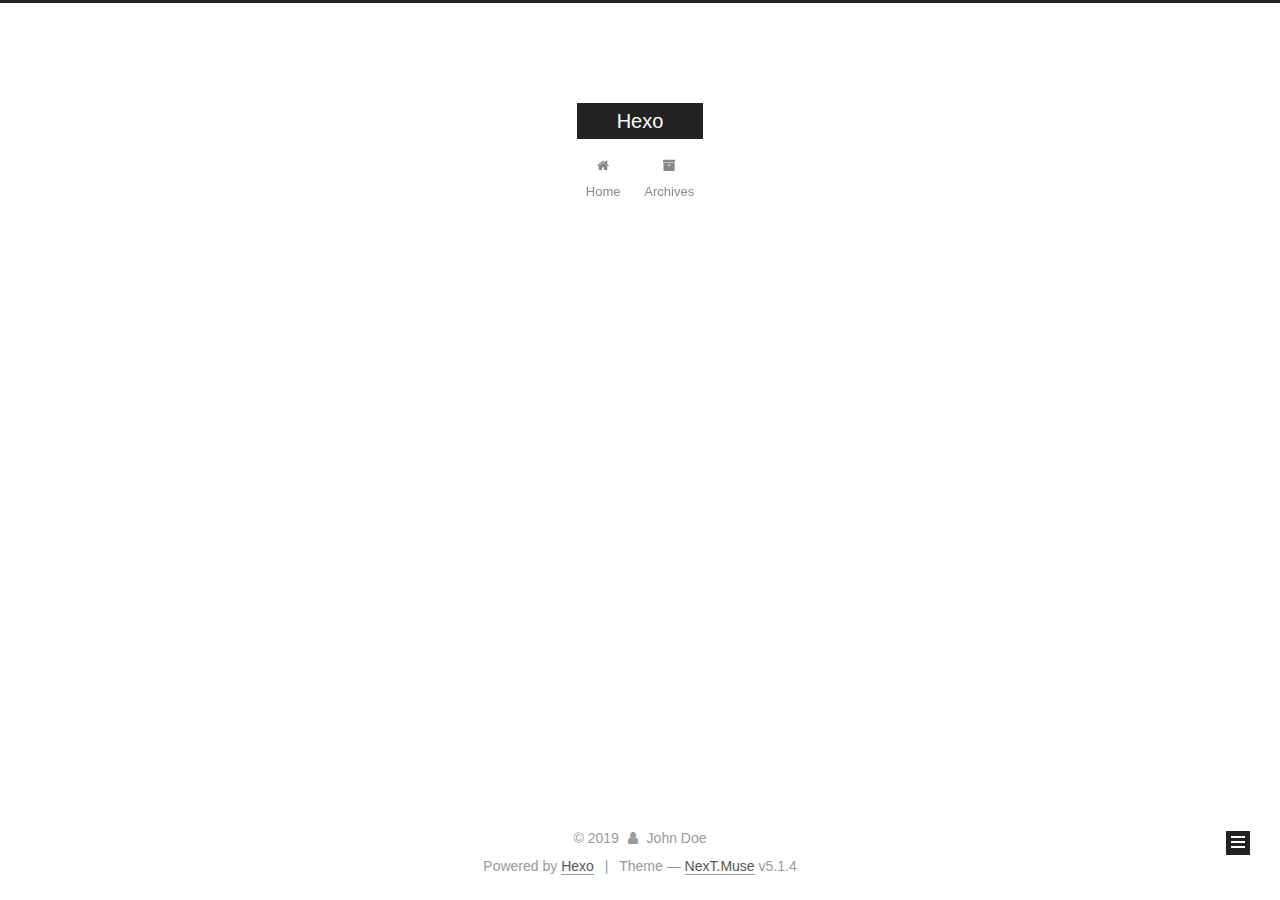
==== commit a824939f: "Site updated: 2019-03-29 13:50:41" ====
--- a/archives/index.html
+++ b/archives/index.html
@@ -251,9 +251,9 @@
 
       <h2 class="post-title">
         
-            <a class="post-title-link" href="/2019/03/29/你好，hexo/" itemprop="url">
+            <a class="post-title-link" href="/2019/03/29/First/" itemprop="url">
               
-                <span itemprop="name">你好，hexo</span>
+                <span itemprop="name">First，hexo</span>
               
             </a>
         
--- a/css/main.css
+++ b/css/main.css
@@ -1822,7 +1822,7 @@
   width: 4px;
   height: 4px;
   border-radius: 50%;
-  background: #d58c29;
+  background: #455cab;
 }
 .links-of-blogroll {
   font-size: 13px;
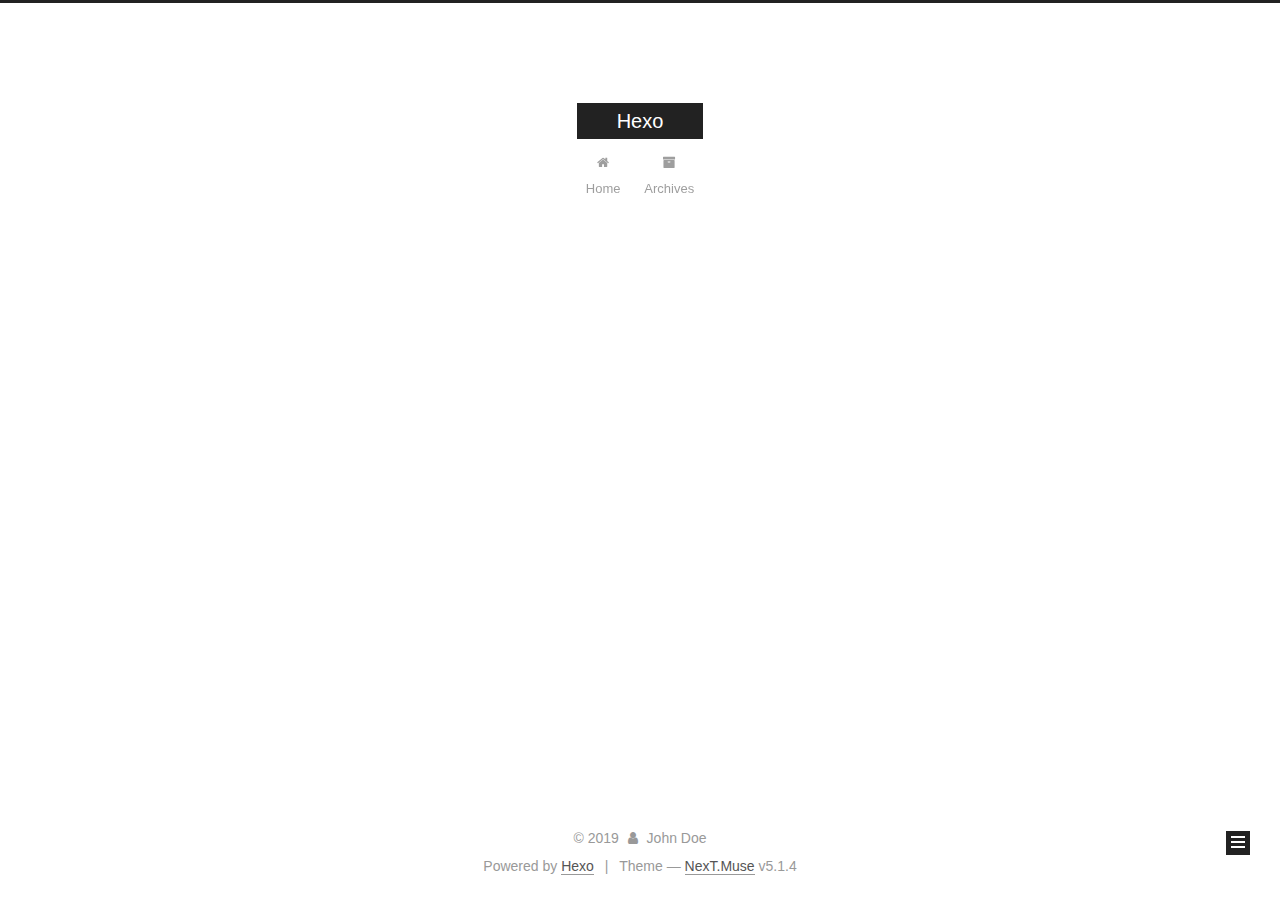
==== commit d5b469bb: "Site updated: 2019-04-09 10:50:47" ====
--- a/archives/index.html
+++ b/archives/index.html
@@ -227,7 +227,7 @@
         
           
         
-        Um..! 2 posts in total. Keep on posting.
+        Um..! 3 posts in total. Keep on posting.
       </span>
 
       
@@ -251,16 +251,51 @@
 
       <h2 class="post-title">
         
-            <a class="post-title-link" href="/2019/03/29/First/" itemprop="url">
-              
-                <span itemprop="name">First，hexo</span>
+            <a class="post-title-link" href="/2019/04/09/leetcode刷题记录之合并k个排序链表/" itemprop="url">
+              
+                <span itemprop="name">leetcode刷题记录之合并k个排序链表</span>
               
             </a>
         
       </h2>
 
       <div class="post-meta">
-        <time class="post-time" itemprop="dateCreated" datetime="2019-03-29T11:44:05+08:00" content="2019-03-29">
+        <time class="post-time" itemprop="dateCreated" datetime="2019-04-09T10:47:35+08:00" content="2019-04-09">
+          04-09
+        </time>
+      </div>
+
+    </header>
+  </article>
+
+
+
+      
+
+        
+        
+        
+
+        
+        
+
+        
+
+  <article class="post post-type-normal" itemscope itemtype="http://schema.org/Article">
+    <header class="post-header">
+
+      <h2 class="post-title">
+        
+            <a class="post-title-link" href="/2019/03/29/Leetcode刷题记录之反转链表/" itemprop="url">
+              
+                <span itemprop="name">Leetcode刷题记录之反转链表</span>
+              
+            </a>
+        
+      </h2>
+
+      <div class="post-meta">
+        <time class="post-time" itemprop="dateCreated" datetime="2019-03-29T16:39:48+08:00" content="2019-03-29">
           03-29
         </time>
       </div>
@@ -358,7 +393,7 @@
               
                 <a href="/archives/">
               
-                  <span class="site-state-item-count">2</span>
+                  <span class="site-state-item-count">3</span>
                   <span class="site-state-item-name">posts</span>
                 </a>
               </div>
--- a/css/main.css
+++ b/css/main.css
@@ -1822,7 +1822,7 @@
   width: 4px;
   height: 4px;
   border-radius: 50%;
-  background: #455cab;
+  background: #096641;
 }
 .links-of-blogroll {
   font-size: 13px;
